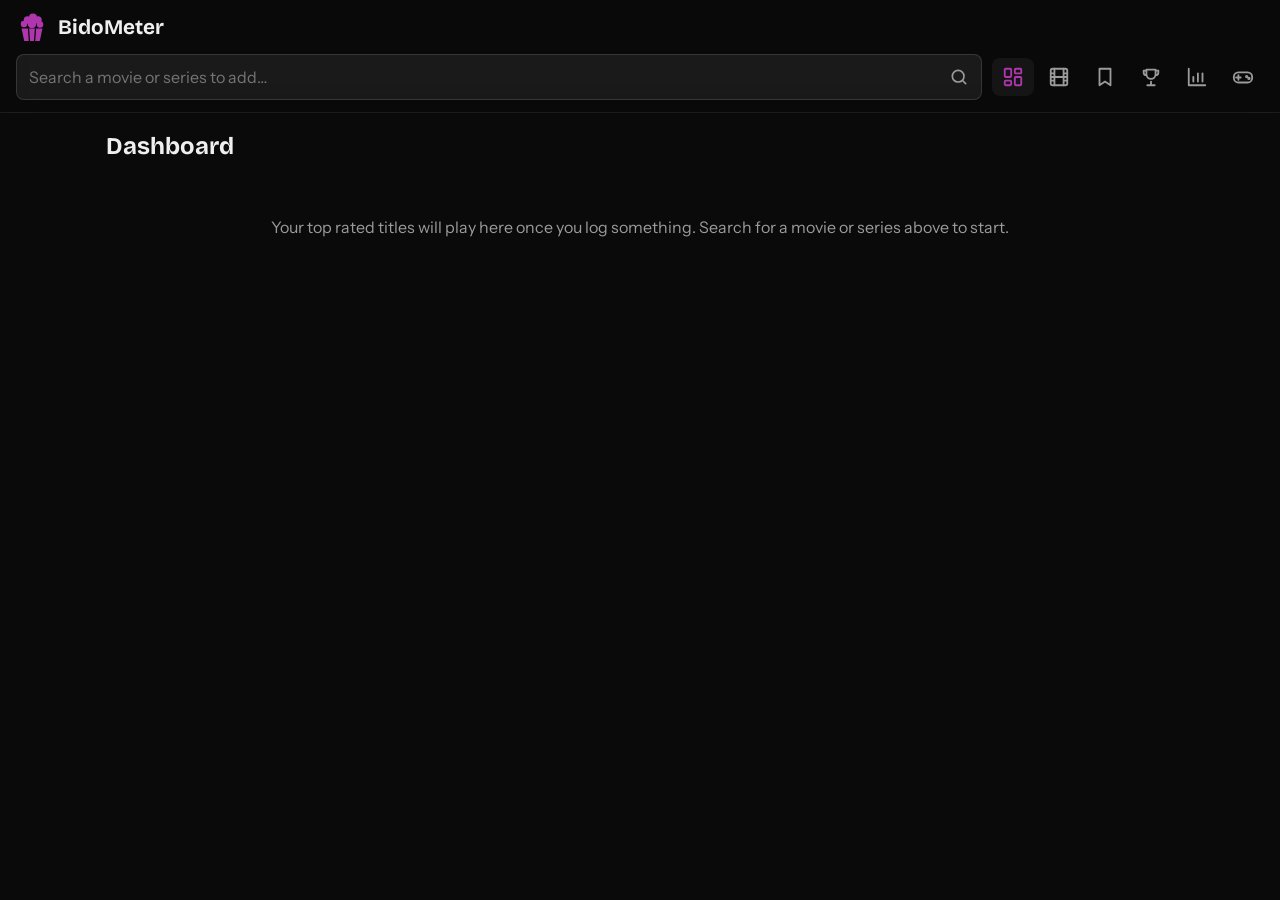
==== index(backup).html @ aefda390 "Add account system" ====
<!DOCTYPE html>
<html lang="en">
<head>
<meta charset="utf-8">
<meta name="viewport" content="width=device-width, initial-scale=1">
<title>BidoMeter</title>
<link rel="icon" href="favicon.svg" type="image/svg+xml">
<link rel="icon" href="icon-192.png" sizes="192x192" type="image/png">
<link rel="apple-touch-icon" href="apple-touch-icon.png">
<link rel="manifest" href="manifest.webmanifest">
<meta name="theme-color" content="#0a0a0a">
<meta name="apple-mobile-web-app-capable" content="yes">
<meta name="mobile-web-app-capable" content="yes">
<meta name="apple-mobile-web-app-title" content="BidoMeter">
<meta name="apple-mobile-web-app-status-bar-style" content="black">
<link href="https://fonts.googleapis.com/css2?family=Bricolage+Grotesque:wght@600;800&family=Instrument+Sans:wght@400;600&display=swap" rel="stylesheet">
<style>
:root{color-scheme:dark;--bg:#0a0a0a;--card:#151515;--line:#2b2b2b;--ink:#efefef;--mute:#9b9b9b;--hot:#b036ad;--glow:rgba(176,54,173,.55);--red:#ff6b81}
*{box-sizing:border-box;margin:0}
body{background:var(--bg);color:var(--ink);font:16px/1.5 'Instrument Sans',system-ui,sans-serif;min-height:100vh}
h1,h2,h3{font-family:'Bricolage Grotesque',system-ui,sans-serif;line-height:1.15}
button,input{font:inherit;color:inherit}
button{cursor:pointer}
:focus-visible{outline:2px solid var(--hot);outline-offset:2px}
header{position:sticky;top:0;z-index:5;background:rgba(10,10,10,.55);-webkit-backdrop-filter:blur(18px) saturate(150%);backdrop-filter:blur(18px) saturate(150%);border-bottom:1px solid rgba(255,255,255,.08);padding:12px 16px;display:flex;flex-wrap:wrap;gap:10px;align-items:center}
header h1{font-size:1.3rem;flex:1 1 100%}
header form{flex:1 1 240px;display:flex;gap:6px}
input{background:var(--card);border:1px solid var(--line);border-radius:8px;padding:10px 12px;width:100%}
.btn{background:var(--hot);color:#fff;border:0;border-radius:8px;padding:10px 16px;font-weight:600}
.btn.ghost{background:none;color:var(--ink);border:1px solid var(--line)}
.btn.danger{background:none;color:var(--red);border:1px solid var(--red)}
nav{display:flex;gap:4px}
nav button{background:none;border:0;padding:8px 12px;border-radius:8px;color:var(--mute);font-weight:600}
nav button.on{background:var(--card);color:var(--hot)}
main{max-width:1100px;margin:0 auto;padding:20px 16px 60px}
.grid{display:grid;grid-template-columns:repeat(auto-fill,minmax(150px,1fr));gap:16px}
.poster{background:var(--card);border:1px solid var(--line);border-radius:10px;overflow:hidden;text-align:left;padding:0;display:block;width:100%}
.poster img,.ph{width:100%;aspect-ratio:2/3;object-fit:cover;display:grid;place-items:center;background:var(--card);color:var(--mute)}
.poster div{padding:8px 10px;font-size:.9rem}
.poster small{color:var(--mute);display:block}
.score{color:var(--hot);font-weight:600}
.empty{color:var(--mute);padding:40px 0;text-align:center}
.msg{background:var(--card);border-left:4px solid var(--hot);padding:12px 14px;border-radius:6px;margin-bottom:16px}
#modal{position:fixed;inset:0;background:rgba(0,0,0,.86);display:none;z-index:10;overflow:auto;padding:16px}
#modal.open{display:block}
.sheet{background:var(--bg);border:1px solid var(--line);border-radius:14px;max-width:820px;margin:0 auto;padding:20px;position:relative}
.x{position:absolute;right:12px;top:12px;background:var(--card);border:0;border-radius:50%;width:36px;height:36px}
.top{display:flex;gap:18px;flex-wrap:wrap}
.top img{width:170px;border-radius:10px;align-self:flex-start}
.top>div{flex:1 1 260px}
.meta{color:var(--mute);margin:6px 0 10px}
.badges{display:flex;gap:8px;flex-wrap:wrap;margin:10px 0}
.badge{background:var(--card);border:1px solid var(--line);border-radius:20px;padding:3px 12px;font-size:.85rem}
.cast{display:flex;gap:12px;overflow-x:auto;padding:8px 0}
.cast button{background:none;border:0;width:84px;flex:none;text-align:center;font-size:.8rem}
.cast img,.cast .ph{width:72px;height:72px;border-radius:50%;margin:0 auto 4px;aspect-ratio:1}
.rate{background:var(--card);border-radius:10px;padding:14px;margin-top:16px}
.row{display:flex;justify-content:space-between;align-items:center;gap:8px;padding:5px 0;flex-wrap:wrap}
.stars button{background:none;border:0;font-size:1.7rem;color:#444;padding:0 2px}
.stars button.f{color:var(--hot)}
.acts{display:flex;gap:8px;margin-top:12px;flex-wrap:wrap}
.lb{list-style:none;padding:0}
.lb li{display:flex;align-items:center;gap:12px;background:var(--card);border:1px solid var(--line);border-radius:10px;padding:8px 12px;margin-bottom:8px;cursor:pointer}
.lb img,.lb .ph{width:48px;height:48px;border-radius:50%;aspect-ratio:1}
.lb b{margin-left:auto;font-family:'Bricolage Grotesque';font-size:1.4rem;color:var(--hot)}
.lb .rk{width:28px;color:var(--mute)}
label{display:block;margin:12px 0 4px;color:var(--mute);font-size:.9rem}
h2{margin:0 0 14px}h3{margin:20px 0 6px}

select{display:block;width:100%;margin-top:4px;background:var(--card);border:1px solid var(--line);border-radius:8px;padding:9px 10px;color:var(--ink);font:inherit}
.filters{display:grid;grid-template-columns:repeat(auto-fit,minmax(130px,1fr));gap:10px;margin-bottom:18px;align-items:end}
.filters label{margin:0;font-size:.8rem}
.filters input{margin-top:4px}
.stats{display:grid;grid-template-columns:repeat(3,1fr);gap:12px;margin:0 0 4px}
.stat{background:var(--card);border:1px solid var(--line);border-radius:10px;padding:12px 14px}
.stat b{display:block;font:800 1.6rem 'Bricolage Grotesque',system-ui,sans-serif;color:var(--hot)}
.stat span{color:var(--mute);font-size:.85rem}
.hero{position:relative;height:380px;border:1px solid var(--line);border-radius:16px;overflow:hidden;background:var(--card)}
.slide{position:absolute;inset:0;display:flex;gap:24px;align-items:flex-end;padding:28px 64px 48px;opacity:0;transition:opacity .7s;pointer-events:none}
.slide.on{opacity:1;pointer-events:auto}
.slide .full{position:absolute;inset:0;width:100%;height:100%;object-fit:cover;object-position:center 20%}
.shade{position:absolute;inset:0;background:linear-gradient(0deg,rgba(10,10,10,.96) 0%,rgba(10,10,10,.6) 45%,rgba(10,10,10,.1) 100%)}
.slide .txt{position:relative;min-width:0}
.slide h2{font-size:2.2rem;margin:4px 0}
.slide .meta{margin:0}
.sr{color:var(--hot);letter-spacing:2px;font-size:1.2rem}
.ov{display:-webkit-box;-webkit-line-clamp:3;-webkit-box-orient:vertical;overflow:hidden;margin:8px 0 4px;max-width:60ch}
.arrow{position:absolute;top:50%;transform:translateY(-50%);z-index:2;width:40px;height:40px;border-radius:50%;border:1px solid var(--line);background:rgba(10,10,10,.6);font-size:1.3rem}
.arrow.l{left:10px}.arrow.r{right:10px}
.dots{position:absolute;bottom:12px;left:0;right:0;display:flex;justify-content:center;gap:8px;z-index:2}
.dots button{width:10px;height:10px;border-radius:50%;border:0;background:#444;padding:0}
.dots button.on{background:var(--hot);width:26px;border-radius:6px}
@media(max-width:640px){.hero{height:440px}.slide{padding:20px 16px 44px}.slide h2{font-size:1.5rem}.arrow{display:none}}
@media(prefers-reduced-motion:reduce){.slide{transition:none}}
.score,.sr,.stars button.f,.stat b,.lb b{text-shadow:0 0 10px var(--glow)}
.dots button.on{box-shadow:0 0 10px var(--glow)}
.hero{box-shadow:0 0 24px rgba(176,54,173,.25)}
.slide .txt{text-shadow:0 1px 8px rgba(0,0,0,.7)}
.cast img,.lb img{object-fit:cover;object-position:center top;flex:none}
.lb .ph{flex:none}
.cast button{display:flex;flex-direction:column;align-items:center;justify-content:flex-start}
.nm{display:-webkit-box;-webkit-line-clamp:2;-webkit-box-orient:vertical;overflow:hidden;line-height:1.25;min-height:2.5em;width:100%}
nav button{padding:8px 10px}
nav button svg{display:block;width:22px;height:22px}
.sr svg{width:1.25rem;height:1.25rem;margin-right:2px;vertical-align:-4px}
header input{background:rgba(255,255,255,.07);border-color:rgba(255,255,255,.12)}
#sf{position:relative}
#sf input{padding-right:46px}
.sbtn{position:absolute;right:4px;top:50%;transform:translateY(-50%);width:38px;height:38px;display:grid;place-items:center;background:none;border:0;border-radius:8px;color:var(--mute)}
.sbtn:hover{color:var(--hot)}
.sbtn svg{width:20px;height:20px}
.ic{display:inline-grid;place-items:center;padding:9px 11px;justify-self:start}
.ic svg{width:20px;height:20px}
.strip{display:flex;gap:10px;overflow-x:auto;padding-bottom:8px;margin-top:30px}
.strip+.top{margin-top:10px}
.strip.wide img{height:170px;aspect-ratio:16/9}
.strip img{flex:none;height:210px;aspect-ratio:2/3;object-fit:cover;border-radius:10px}
.facts{margin:8px 0 10px}
.facts p{display:flex;gap:10px;margin:3px 0}
.facts .k{flex:none;width:84px;color:var(--mute)}
.facts .v{min-width:0}
[hidden]{display:none!important}
.clip{display:-webkit-box;-webkit-line-clamp:4;-webkit-box-orient:vertical;overflow:hidden;white-space:pre-line}
.ov.clip{-webkit-line-clamp:3}
.clip.open{display:block;-webkit-line-clamp:unset;overflow:visible}
.vm{display:block;background:none;border:0;padding:2px 0;margin:0 0 10px;color:var(--hot);font-weight:600}
.slide .txt{max-height:100%;overflow-y:auto}
img.zm{cursor:zoom-in}
.strip.wide{margin-top:16px}
.top h2{padding-right:44px}
#lb{position:fixed;inset:0;z-index:30;background:rgba(0,0,0,.95);display:flex;align-items:center;justify-content:center;cursor:zoom-out}
#lb img{max-width:100vw;max-height:100vh;object-fit:contain}
.lbx,.lbp{position:absolute;width:44px;height:44px;border-radius:50%;border:0;background:rgba(255,255,255,.12);color:#fff;font-size:1.4rem}
.lbx{top:14px;right:14px}
.lbp{top:50%;transform:translateY(-50%)}
.lbp.l{left:12px}.lbp.r{right:12px}
.aw .awn{margin:0 0 6px}
.aw .vm{margin:6px 0 0}
header h1{display:flex;align-items:center;gap:10px}
.logo{width:32px;height:32px;flex:none;color:var(--hot)}
.chips{display:flex;gap:8px;flex-wrap:wrap;margin:0 0 10px}
.chip{border:1px solid var(--line);background:var(--card);border-radius:20px;padding:6px 16px}
.chip.on{background:var(--hot);border-color:var(--hot);color:#fff}
.pg{display:flex;flex-wrap:wrap;justify-content:center;gap:6px;margin:24px 0 4px}
.pgb{min-width:38px;height:38px;padding:0 10px;border-radius:8px;border:1px solid var(--line);background:var(--card)}
.pgb.on{background:var(--hot);border-color:var(--hot);color:#fff}
.pgb:disabled{opacity:.35;cursor:default}
.gap{align-self:center;color:var(--mute)}
.bar{margin:-6px 0 8px}
.bk{background:none;border:0;color:var(--hot);font-weight:600;padding:6px 8px 6px 0}
.bar+.strip{margin-top:4px}
.hh{margin:28px 0 12px}
.hh:first-child{margin-top:0}
.atop{display:flex;align-items:flex-start;gap:14px;overflow-x:auto;padding-bottom:8px}
.at{flex:none;width:140px;background:none;border:0;padding:0;text-align:left;display:flex;flex-direction:column;align-items:flex-start;justify-content:flex-start}
.at img,.at .ph{display:block;width:140px;aspect-ratio:2/3;object-fit:cover;object-position:center top;border-radius:10px;background:var(--card)}
.at b{display:block;margin-top:6px;font-weight:600;line-height:1.25;overflow-wrap:anywhere}
.at small{color:var(--mute)}
@media(max-width:480px){.stat{padding:10px}.stat b{font-size:1.3rem}}
.lbar{display:flex;align-items:center;justify-content:space-between;gap:10px;margin:0 0 12px}
.ftb{display:inline-flex;align-items:center;gap:8px}
.ftb svg,.vt svg{width:18px;height:18px}
.fb{background:var(--hot);color:#fff;border-radius:10px;min-width:20px;padding:0 6px;font-size:.75rem;text-align:center}
.vt{display:flex;border:1px solid var(--line);border-radius:8px;overflow:hidden}
.vt button{background:var(--card);border:0;padding:8px 12px;color:var(--mute);display:grid;place-items:center}
.vt button.on{background:var(--hot);color:#fff}
.filters{padding:14px;border:1px solid var(--line);border-radius:12px;background:rgba(255,255,255,.03)}
.lst{border:1px solid var(--line);border-radius:10px;overflow:hidden}
.lrow{display:grid;grid-template-columns:1fr 52px 62px 86px;gap:10px;align-items:center;width:100%;padding:9px 12px;border:0;border-bottom:1px solid var(--line);background:none;text-align:left;color:var(--ink)}
button.lrow:hover{background:var(--card)}
.lrow:last-child{border-bottom:0}
.lh{color:var(--mute);font-size:.8rem;background:var(--card)}
.lt{overflow:hidden;text-overflow:ellipsis;white-space:nowrap}
.ly,.lk{color:var(--mute);font-size:.9rem}
.lr{text-align:right}
@media(max-width:480px){.lrow{grid-template-columns:1fr 40px 54px 76px;gap:6px;padding:9px 8px;font-size:.92rem}}
.stat em{display:block;font-style:normal;color:var(--mute);font-size:.8rem;margin-top:2px}
.br{display:grid;grid-template-columns:minmax(70px,150px) 1fr 34px;gap:10px;align-items:center;margin:6px 0}
.br .bl{overflow:hidden;text-overflow:ellipsis;white-space:nowrap}
.bt{display:block;background:var(--card);border-radius:6px;height:18px;overflow:hidden}
.bt i{display:block;height:100%;background:var(--hot);border-radius:6px}
.bn{text-align:right;color:var(--mute);font-size:.9rem}
@media(max-width:480px){.br{grid-template-columns:90px 1fr 28px;gap:8px}}
.stat .tl{display:block;margin-top:8px}
.kws{margin:0 0 10px}
.kws>.meta{display:block;margin:2px 0 6px}
.chip{font:inherit;color:var(--ink)}
.chips.tabs .chip{display:grid;place-items:center;padding:8px 16px}
.chips.tabs .chip svg{width:20px;height:20px}
.kwd{margin:0 0 10px;border:1px solid var(--line);border-radius:10px;background:var(--card)}
.kwd>summary{display:flex;justify-content:space-between;align-items:center;cursor:pointer;padding:9px 12px;font-weight:600;list-style:none}
.kwd>summary::-webkit-details-marker{display:none}
.kwd>summary::after{content:'+';color:var(--hot);font-size:1.2rem;line-height:1}
.kwd[open]>summary::after{content:'–'}
.kwd .chips{padding:0 12px 12px;margin:0}
.mkw{margin-top:10px}
.kwd>.v{padding:0 12px 12px}
.lb .rk{flex:none;width:28px}
.lb li>div{flex:1;min-width:0}
.lb b{flex:none}
#modal{overscroll-behavior:contain}
.qmodes{display:grid;grid-template-columns:repeat(auto-fit,minmax(230px,1fr));gap:12px;margin:14px 0 22px}
.qm{display:flex;flex-direction:column;gap:6px;text-align:left;background:var(--card);border:1px solid var(--line);border-radius:12px;padding:14px;color:var(--ink)}
.qm:not(:disabled):hover{border-color:var(--hot)}
.qm:disabled{opacity:.55;cursor:default}
.qm b{font:700 1.1rem 'Bricolage Grotesque',system-ui,sans-serif}
.qm span{color:var(--mute);font-size:.9rem}
.qm em{font-style:normal;color:var(--hot);font-size:.85rem;margin-top:auto;padding-top:6px}
.qbar{display:flex;align-items:center;justify-content:space-between;gap:10px;flex-wrap:wrap;margin-bottom:14px}
.qbar span{color:var(--mute)}
.qstage{display:flex;flex-direction:column;align-items:center;gap:10px;margin:6px 0 16px;text-align:center}
.qstage h3{margin:0}
.qposter{width:min(240px,64vw);aspect-ratio:2/3;object-fit:cover;border-radius:12px;background:var(--card)}
.qopts,.qhl{display:grid;grid-template-columns:1fr 1fr;gap:10px}
@media(max-width:520px){.qopts{grid-template-columns:1fr}}
.qo{display:flex;align-items:center;gap:10px;text-align:left;padding:12px 14px;border:1px solid var(--line);background:var(--card);border-radius:10px;color:var(--ink)}
.qhl .qo{justify-content:center;font-weight:600}
.qo:not(:disabled):hover{border-color:var(--hot)}
.qo:disabled{cursor:default}
.qo.ok{border-color:#3ecf8e;background:rgba(62,207,142,.14)}
.qo.bad{border-color:var(--red);background:rgba(255,107,129,.14)}
.qo small{color:var(--mute)}
.qav{flex:none}
.qav img,.qav i{display:block;width:40px;height:40px;border-radius:50%;object-fit:cover;object-position:center top;background:var(--line)}
.qfb{margin:14px 0 10px;padding:10px 14px;border-radius:10px}
.qfb.ok{background:rgba(62,207,142,.14)}
.qfb.bad{background:rgba(255,107,129,.14)}
.qclues{display:flex;flex-wrap:wrap;gap:8px;justify-content:center}
.qpair{display:grid;grid-template-columns:1fr 1fr;gap:12px;margin:10px 0 14px}
.qc{background:var(--card);border:1px solid var(--line);border-radius:12px;padding:10px;text-align:center}
.qc img,.qc .ph{display:block;width:100%;max-width:150px;aspect-ratio:2/3;object-fit:cover;border-radius:8px;margin:0 auto 8px}
.qval{font:800 1.4rem 'Bricolage Grotesque',system-ui,sans-serif;color:var(--hot)}
.qhr{display:flex;justify-content:space-between;gap:10px;padding:9px 12px;border-bottom:1px solid var(--line)}
.qhr:last-child{border-bottom:0}
.qend{text-align:center;padding:20px 0}
.qend .big{font:800 3.2rem 'Bricolage Grotesque',system-ui,sans-serif;color:var(--hot)}
.qwrap{overflow:hidden;border-radius:12px;line-height:0}
.qi{display:grid;place-items:center;width:56px;height:56px;border-radius:14px;font-style:normal;color:var(--hot);background:linear-gradient(135deg,rgba(176,54,173,.42),rgba(176,54,173,.08));border:1px solid rgba(176,54,173,.5);margin-bottom:4px}
.qi svg{width:30px;height:30px}
.qm:disabled .qi{filter:grayscale(1)}
.qt{display:inline-flex;align-items:center;gap:10px}
.qi.sm{width:32px;height:32px;border-radius:9px;margin:0}
.qi.sm svg{width:18px;height:18px}
.qi.lg{width:76px;height:76px;border-radius:20px;margin:0 auto 10px}
.qi.lg svg{width:40px;height:40px}
.wnow{margin:12px 0}
.wnow>summary{list-style:none;cursor:pointer;display:inline-flex;align-items:center;gap:8px;background:var(--hot);color:#fff;font-weight:600;padding:10px 20px;border-radius:10px}
.wnow>summary::-webkit-details-marker{display:none}
.wbody{margin-top:10px;border:1px solid var(--line);border-radius:10px;background:var(--card);padding:10px}
.wrow{display:flex;align-items:center;gap:4px;border-bottom:1px solid var(--line)}
.wl{flex:1;min-width:0;display:block;padding:9px 8px;color:var(--ink);text-decoration:none;border-radius:8px}
.wl:hover{background:rgba(255,255,255,.05)}
.wl b{display:block;overflow:hidden;text-overflow:ellipsis;white-space:nowrap}
.wl small{color:var(--mute)}
.wi{flex:none;background:none;border:0;color:var(--mute);width:38px;height:38px;border-radius:8px;display:grid;place-items:center}
.wi:hover{color:var(--hot)}
.wi svg{width:18px;height:18px}
.wbody>.btn{margin-top:10px}
.wform label{display:block;margin:10px 0 4px}
.wform code{color:var(--hot)}
.wform .acts{margin-top:10px}
.wi.wstar.on{color:var(--hot)}
.hsec{margin-top:26px}
@media(min-width:900px){
  .duo{display:grid;grid-template-columns:1fr 1fr;gap:20px;align-items:start}
  .duo .hero{height:520px}
}
</style>
</head>
<body>
<header>
  <h1><svg class="logo" viewBox="0 0 64 64" aria-hidden="true"><mask id="pm"><rect width="64" height="64" fill="#fff"/><path d="M25 33L26.8 58M39 33L37.2 58" stroke="#000" stroke-width="2.6"/></mask>
<g fill="currentColor"><circle cx="16" cy="24" r="6.5"/><circle cx="23" cy="16" r="7.5"/><circle cx="34" cy="11" r="8"/><circle cx="44" cy="16" r="7.5"/><circle cx="48" cy="25" r="6.5"/><circle cx="32" cy="24" r="8.5"/><path mask="url(#pm)" d="M11 33h42l-5.5 25h-31z"/></g></svg>BidoMeter</h1>
  <form id="sf"><input id="q" placeholder="Search a movie or series to add…" aria-label="Search movies and series"><button class="sbtn" aria-label="Search" title="Search"><svg viewBox="0 0 24 24" fill="none" stroke="currentColor" stroke-width="2" stroke-linecap="round" stroke-linejoin="round"><circle cx="11" cy="11" r="7"/><path d="M20 20l-3.5-3.5"/></svg></button></form>
  <nav id="nav"></nav>
</header>
<main id="main"></main>
<div id="modal"><div class="sheet" id="sheet"></div></div>

<script>
/* ---------- config & storage ---------- */
const $=s=>document.querySelector(s);
const esc=s=>String(s??'').replace(/[&<>"]/g,c=>({'&':'&amp;','<':'&lt;','>':'&gt;','"':'&quot;'}[c]));
const load=k=>{try{return JSON.parse(localStorage.getItem(k))}catch{return null}};
const save=(k,v)=>{try{localStorage.setItem(k,JSON.stringify(v))}catch{}};
const DEF={tmdb:'839adee8e20e6a241d50bf54b4e86116',omdb:'f994cdc4',sbUrl:'https://cnktxqtdrtztkcveuimj.supabase.co',sbKey:'sb_publishable_Z4hYMpx8Ehk87fAjAi5Gnw_L9VcmYB_'};
let cfg={...DEF,...(load('cfg')||{})};
if(!cfg.sbUrl)cfg.sbUrl=DEF.sbUrl;
if(!cfg.sbKey)cfg.sbKey=DEF.sbKey;
cfg.sbUrl=cfg.sbUrl.replace(/\/rest\/v1\/?$/,'').replace(/\/$/,'');
if(!cfg.tmdb)cfg.tmdb=DEF.tmdb;
if(!cfg.omdb)cfg.omdb=DEF.omdb;
let lib=[],view='library',results=[];
let all=[],wl=[];
const isW=m=>CATS.every(([k])=>m.ratings&&m.ratings[k]);
function split(){lib=all.filter(isW);wl=all.filter(m=>!isW(m))}
const IMG='https://image.tmdb.org/t/p/';
/* Series are stored with a negative id (-tmdbId) so they never clash with movie ids; no table change needed */
const norm=r=>({id:r.media_type==='tv'?-r.id:r.id,title:r.title||r.name,release_date:r.release_date||r.first_air_date,poster_path:r.poster_path});
const CATS=[['story','Story'],['prod','Quality'],['perf','Performance'],['like','BidoMeter']];

const sbOn=()=>cfg.sbUrl&&cfg.sbKey;
const sbH=()=>({apikey:cfg.sbKey,...(cfg.sbKey.startsWith('eyJ')?{Authorization:'Bearer '+cfg.sbKey}:{}),'Content-Type':'application/json'});
async function dbAll(){
  if(!sbOn())return load('lib')||[];
  const r=await fetch(cfg.sbUrl+'/rest/v1/movies?select=*&order=created_at.desc',{headers:sbH()});
  if(!r.ok)throw new Error('Supabase: '+r.status);
  return r.json();
}
async function dbSave(m){
  if(!sbOn()){all=all.filter(x=>x.id!==m.id);all.unshift(m);save('lib',all);split();return}
  const r=await fetch(cfg.sbUrl+'/rest/v1/movies',{method:'POST',headers:{...sbH(),Prefer:'resolution=merge-duplicates'},body:JSON.stringify(m)});
  if(!r.ok)throw new Error('Supabase: '+r.status);
  all=await dbAll();split();
}
async function dbDel(id){
  if(!sbOn()){all=all.filter(x=>x.id!==id);save('lib',all);split();return}
  await fetch(cfg.sbUrl+'/rest/v1/movies?id=eq.'+id,{method:'DELETE',headers:sbH()});
  all=await dbAll();split();
}

/* ---------- APIs ---------- */
async function tmdb(path){
  if(!cfg.tmdb)throw new Error('TMDB API key is missing.');
  const r=await fetch('https://api.themoviedb.org/3'+path+(path.includes('?')?'&':'?')+'api_key='+cfg.tmdb);
  if(!r.ok)throw new Error('TMDB error '+r.status+'. Check your API key.');
  return r.json();
}
async function omdbData(id){
  if(!cfg.omdb||!id)return null;
  try{return await(await fetch(`https://www.omdbapi.com/?i=${id}&apikey=${cfg.omdb}`)).json()}catch{return null}
}
async function imdbRating(id){
  if(!cfg.omdb||!id)return null;
  try{const d=await(await fetch(`https://www.omdbapi.com/?i=${id}&apikey=${cfg.omdb}`)).json();return d.imdbRating&&d.imdbRating!=='N/A'?d.imdbRating:null}catch{return null}
}

/* ---------- views ---------- */
const IC={
 dashboard:'<rect x="3" y="3" width="7" height="9" rx="1"/><rect x="14" y="3" width="7" height="5" rx="1"/><rect x="14" y="12" width="7" height="9" rx="1"/><rect x="3" y="16" width="7" height="5" rx="1"/>',
 library:'<rect x="3" y="3" width="18" height="18" rx="2"/><path d="M7 3v18M17 3v18M3 8h4M3 12h18M3 16h4M17 8h4M17 16h4"/>',
 watch:'<path d="M6 3h12v18l-6-4-6 4z"/>',
 quiz:'<rect x="2" y="7" width="20" height="11" rx="5"/><path d="M7 10v5M4.5 12.5h5"/><circle cx="16" cy="11.5" r=".8"/><circle cx="18.5" cy="13.5" r=".8"/>',
 stats:'<path d="M3 3v18h18"/><path d="M8 17v-5M13 17V8M18 17v-9"/>',
 board:'<path d="M8 21h8M12 17v4M7 4h10v5a5 5 0 0 1-10 0zM17 5h3v2a3 3 0 0 1-3 3M7 5H4v2a3 3 0 0 0 3 3"/>'};
function nav(){
  $('#nav').innerHTML=[['dashboard','Dashboard'],['library','Library'],['watch','To Watch'],['board','Leaderboard'],['stats','Statistics'],['quiz','Quiz']]
   .map(([k,l])=>`<button class="${view===k?'on':''}" data-v="${k}" aria-label="${l}" title="${l}"><svg viewBox="0 0 24 24" fill="none" stroke="currentColor" stroke-width="2" stroke-linecap="round" stroke-linejoin="round">${IC[k]}</svg></button>`).join('');
}
$('#nav').onclick=e=>{const b=e.target.closest('[data-v]');if(b){view=b.dataset.v;render();window.scrollTo(0,0)}};
$('#sf').onsubmit=e=>{e.preventDefault();const q=$('#q').value.trim();if(!q)return;SQ={q,type:'multi',page:1,data:null};window.scrollTo(0,0);runSearch()};
function card(m){
  if(m.person)return `<button class="poster" data-a="${m.id}">${m.photo?`<img loading="lazy" src="${m.photo}" alt="">`:'<div class="ph">No photo</div>'}<div>${esc(m.title)}<small>${m.dept==='Acting'?'Actor':esc(m.dept)}</small></div></button>`;
  const w=all.find(x=>x.id===m.id);
  const yr=(m.year||(m.release_date||'').slice(0,4)||'');
  const poster=m.poster||(m.poster_path?IMG+'w342'+m.poster_path:'');
  const avg=w?(CRS==='imdb'?(w.imdb_rating?'IMDb '+w.imdb_rating:null):CRS==='tmdb'?(w.tmdb_rating?'TMDB '+w.tmdb_rating:null):(avgOf(w)?'★ '+avgOf(w):null)):null;
  return `<button class="poster" data-m="${m.id}">${poster?`<img loading="lazy" src="${poster}" alt="">`:`<div class="ph">No poster</div>`}
  <div>${esc(m.title)}<small>${m.st?(m.id<0?'Series':'Movie')+' · ':''}${yr}${!m.st&&m.id<0?' · Series':''}${w&&!isW(w)?' · To Watch':''}${avg?` · <span class="score">${avg}</span>`:''}</small></div></button>`;
}
const avgOf=m=>{const v=Object.values(m.ratings||{}).filter(Boolean);return v.length?(v.reduce((a,b)=>a+b,0)/v.length).toFixed(1):null};

function wireClips(root){
  root.querySelectorAll('.clip').forEach(el=>{
    const b=el.nextElementSibling;if(!b||!b.classList.contains('vm'))return;
    if(el.scrollHeight<=el.clientHeight+1){b.hidden=true;return}
    b.onclick=()=>{const o=el.classList.toggle('open');b.textContent=o?'View less':'View more'};
  });
}
const H={};
const F0={type:'all',genre:'all',year:'all',rating:'mine',sort:'az'},F={...F0};
const num=x=>+x||0;
function heroGo(key,n){
  const box=$('#h_'+key);if(!box)return;
  const sl=box.querySelectorAll('.slide'),ds=box.querySelectorAll('.dots button'),h=H[key];
  h.i=(n+sl.length)%sl.length;
  sl.forEach((e,i)=>e.classList.toggle('on',i===h.i));ds.forEach((e,i)=>e.classList.toggle('on',i===h.i));
}
function heroBox(key,title,n,fn){
  const h=H[key]=H[key]||{i:0,t:0};h.i%=n;
  const range=Array.from({length:n},(_,i)=>i);
  return`<section class="hsec"><h2 class="hh">${title}</h2><div class="hero" id="h_${key}">${range.map(i=>fn(i,i===h.i?' on':'')).join('')}<button class="arrow l" aria-label="Previous">‹</button><button class="arrow r" aria-label="Next">›</button><div class="dots">${range.map(i=>`<button aria-label="Show slide ${i+1}" class="${i===h.i?'on':''}"></button>`).join('')}</div></div></section>`;
}
function heroWire(key,n,ms){
  const box=$('#h_'+key),h=H[key];
  const start=()=>{clearInterval(h.t);if(n>1)h.t=setInterval(()=>heroGo(key,h.i+1),ms)};
  box.querySelectorAll('.dots button').forEach((b,i)=>b.onclick=()=>{heroGo(key,i);start()});
  box.querySelector('.arrow.l').onclick=()=>{heroGo(key,h.i-1);start()};
  box.querySelector('.arrow.r').onclick=()=>{heroGo(key,h.i+1);start()};
  box.onmouseenter=()=>clearInterval(h.t);box.onmouseleave=start;start();
}
function dash(){
  const el=$('#main');
  if(!lib.length){el.innerHTML='<h2>Dashboard</h2><p class="empty">Your top rated titles will play here once you log something. Search for a movie or series above to start.</p>';return}
  const top=a=>a.filter(m=>num(avgOf(m))).sort((x,y)=>num(avgOf(y))-num(avgOf(x))||num(y.imdb_rating)-num(x.imdb_rating)).slice(0,6);
  const tm=top(lib.filter(m=>m.id>0)),ts=top(lib.filter(m=>m.id<0));
  const ac={};lib.forEach(m=>(m.cast||[]).forEach(a=>{const o=ac[a.id]??={id:a.id,name:a.name,photo:a.photo,n:0,films:[]};o.n++;o.films.push(m.title)}));
  const acts=Object.values(ac).filter(a=>a.photo).sort((x,y)=>y.n-x.n||x.name.localeCompare(y.name)).slice(0,10);
  const stat=(v,l)=>`<div class="stat"><b>${v}</b><span>${l}</span></div>`;
  const SP='M12 1.7l3.1 6.6 7.2.9-5.3 5 1.4 7.2L12 17.8l-6.4 3.6L7 14.2 1.7 9.2l7.2-.9z';
  const star=(n,u)=>[0,1,2,3,4].map(i=>{const f=Math.round(Math.max(0,Math.min(1,n-i))*100);return `<svg viewBox="0 0 24 24" aria-hidden="true"><defs><linearGradient id="g${u}_${i}"><stop offset="${f}%" style="stop-color:var(--hot)"/><stop offset="${f}%" style="stop-color:#4a4a4a"/></linearGradient></defs><path d="${SP}" fill="url(#g${u}_${i})"/></svg>`}).join('');
  const titleSlide=(key,items)=>(i,on)=>{const m=items[i],a=avgOf(m);return`<div class="slide${on}">${m.poster?`<img class="full" src="${m.poster.replace('/w342/','/w780/')}" alt="">`:''}<div class="shade"></div>
    <div class="txt"><p class="meta">#${i+1} · ${m.id<0?'Series':'Movie'} · ${m.year}</p><h2>${esc(m.title)}</h2>
    <p><span class="sr">${star(a,key+i)}</span> <span class="score">${a}</span> <span class="meta">your rating</span></p>
    <div class="badges">${m.imdb_rating?`<span class="badge">IMDb <span class="score">${m.imdb_rating}</span></span>`:''}${m.tmdb_rating?`<span class="badge">TMDB <span class="score">${m.tmdb_rating}</span></span>`:''}${m.genres?`<span class="badge">${esc(m.genres)}</span>`:''}</div>
    <button class="btn" data-m="${m.id}">View details</button></div></div>`};
  const atop=acts.length?`<h2 class="hh">Top Watched Actors</h2><div class="atop">${acts.map(a=>`<button class="at" data-a="${a.id}">${a.photo?`<img loading="lazy" src="${a.photo.replace('/w185/','/h632/')}" alt="">`:'<div class="ph"></div>'}<b>${esc(a.name)}</b><small>${a.n} title${a.n===1?'':'s'}</small></button>`).join('')}</div>`:'';
  el.innerHTML=`<div class="stats">${stat(lib.length,'Titles watched')}${stat(lib.filter(m=>m.id>0).length,'Movies')}${stat(lib.filter(m=>m.id<0).length,'Series')}</div>`
    +((tm.length||ts.length)?`<div class="duo">${tm.length?heroBox('m','Top Rated Movies',tm.length,titleSlide('m',tm)):''}${ts.length?heroBox('s','Top Rated Series',ts.length,titleSlide('s',ts)):''}</div>`:'')
    +atop
    +`<h3>Recently Added</h3><div class="grid">${lib.slice(0,6).map(card).join('')}</div>`;
  [['m',tm],['s',ts]].forEach(([k,l],j)=>{if(l.length)heroWire(k,l.length,5000+j*700)});
}
const rtxt=w=>CRS==='imdb'?(w.imdb_rating?'IMDb '+w.imdb_rating:null):CRS==='tmdb'?(w.tmdb_rating?'TMDB '+w.tmdb_rating:null):(avgOf(w)?'★ '+avgOf(w):null);
function listHTML(items){
  return`<div class="lst"><div class="lrow lh"><span>Title</span><span>Year</span><span>Type</span><span style="text-align:right">Rating</span></div>${items.map(m=>`<button class="lrow" data-m="${m.id}"><span class="lt">${esc(m.title)}</span><span class="ly">${esc(m.year||'')}</span><span class="lk">${m.id<0?'Series':'Movie'}</span><span class="lr score">${rtxt(m)||'–'}</span></button>`).join('')}</div>`;
}
function library(){
  const el=$('#main');
  const gs=[...new Set(lib.flatMap(m=>(m.genres||'').split(', ').filter(Boolean)))].sort();
  const sel=(k,opts)=>`<select data-f="${k}">${opts.map(([v,l])=>`<option value="${esc(v)}"${String(F[k])===String(v)?' selected':''}>${esc(l)}</option>`).join('')}</select>`;
  const yrs=[...new Set(lib.map(m=>m.year).filter(Boolean))].sort().reverse();
  el.innerHTML=`<h2>Watched <span id="cnt"></span></h2><div class="lbar"><button class="btn ghost ftb" id="ft" aria-expanded="${fOpen}" aria-controls="fp"><svg viewBox="0 0 24 24" fill="none" stroke="currentColor" stroke-width="2" stroke-linecap="round" stroke-linejoin="round"><path d="M3 5h18l-7 8v6l-4 2v-8z"/></svg>Filters <span class="fb" id="fb" hidden>0</span></button><div class="vt"><button data-vw="grid" class="${LV==='grid'?'on':''}" aria-label="Picture view" title="Picture view"><svg viewBox="0 0 24 24" fill="none" stroke="currentColor" stroke-width="2" stroke-linecap="round" stroke-linejoin="round"><rect x="3" y="3" width="7" height="7" rx="1"/><rect x="14" y="3" width="7" height="7" rx="1"/><rect x="3" y="14" width="7" height="7" rx="1"/><rect x="14" y="14" width="7" height="7" rx="1"/></svg></button><button data-vw="list" class="${LV==='list'?'on':''}" aria-label="List view" title="List view"><svg viewBox="0 0 24 24" fill="none" stroke="currentColor" stroke-width="2" stroke-linecap="round" stroke-linejoin="round"><path d="M8 6h13M8 12h13M8 18h13M3 6h.01M3 12h.01M3 18h.01"/></svg></button></div></div><div class="filters" id="fp"${fOpen?'':' hidden'}>
   <label>Type${sel('type',[['all','All'],['movie','Movies'],['tv','Series']])}</label>
   <label>Genre${sel('genre',[['all','All genres'],...gs.map(g=>[g,g])])}</label>
   <label>Release year${sel('year',[['all','All years'],...yrs.map(y=>[y,y])])}</label>



   <label>Ratings${sel('rating',[['mine','My Ratings'],['imdb','IMDb'],['tmdb','TMDB'],['none','No ranking']])}</label>
   <label>Sort by${sel('sort',[['az','Title A–Z'],['za','Title Z–A'],['new','Release: newest'],['old','Release: oldest'],['recent','Recently added']])}</label>
   <button class="btn ghost ic" id="rs" aria-label="Reset filters" title="Reset filters"><svg viewBox="0 0 24 24" fill="none" stroke="currentColor" stroke-width="2" stroke-linecap="round" stroke-linejoin="round"><path d="M3 12a9 9 0 1 0 3-6.7L3 8"/><path d="M3 3v5h5"/></svg></button></div><div id="res"></div>`;
  const rv=m=>F.rating==='imdb'?num(m.imdb_rating):F.rating==='tmdb'?num(m.tmdb_rating):num(avgOf(m));
  const by={recent:()=>0,az:(a,b)=>a.title.localeCompare(b.title),za:(a,b)=>b.title.localeCompare(a.title),
    new:(a,b)=>num(b.year)-num(a.year),old:(a,b)=>num(a.year)-num(b.year),};
  const paint=()=>{
    const l=lib.filter(m=>(F.type==='all'||(F.type==='tv')===(m.id<0))&&(F.genre==='all'||(m.genres||'').split(', ').includes(F.genre))
      &&(F.year==='all'||m.year===F.year)).sort((a,b)=>(F.rating==='none'?0:rv(b)-rv(a))||by[F.sort](a,b));
    $('#cnt').textContent=`(${l.length}${l.length!==lib.length?' of '+lib.length:''})`;
    const per=LV==='list'?50:24,pages=Math.max(1,Math.ceil(l.length/per));libPage=Math.min(libPage,pages);PG=n=>{libPage=n;paint()};
    const nf=Object.keys(F0).filter(k=>F[k]!==F0[k]).length;$('#fb').textContent=nf;$('#fb').hidden=!nf;
    CRS=F.rating==='none'?'mine':F.rating;
    $('#res').innerHTML=l.length?`${LV==='list'?listHTML(l.slice((libPage-1)*per,libPage*per)):`<div class="grid">${l.slice((libPage-1)*per,libPage*per).map(card).join('')}</div>`}${pager(libPage,pages)}`:`<p class="empty">${lib.length?'No titles match these filters.':'Nothing here yet. Search for a movie or series above to log your first one.'}</p>`;
    CRS='mine';
  };
  $('.filters').oninput=e=>{const k=e.target.dataset.f;if(!k)return;F[k]=e.target.value;libPage=1;paint()};
  $('#rs').onclick=()=>{Object.assign(F,F0);libPage=1;library()};
  $('#ft').onclick=()=>{fOpen=!fOpen;$('#fp').hidden=!fOpen;$('#ft').setAttribute('aria-expanded',fOpen)};
  el.querySelectorAll('[data-vw]').forEach(b=>b.onclick=()=>{LV=b.dataset.vw;save('lview',LV);libPage=1;library()});
  paint();
}
let CRS='mine',LV=load('lview')==='list'?'list':'grid',fOpen=false,pgBoard=1,libPage=1,wlPage=1,PG=null,SQ={q:'',type:'multi',page:1,data:null};
function pager(cur,total,k='pg'){
  if(total<2)return'';
  const nums=[...new Set([1,total,cur-1,cur,cur+1])].filter(n=>n>=1&&n<=total).sort((x,y)=>x-y);
  let h='',prev=0;
  nums.forEach(n=>{if(n-prev>1)h+='<span class="gap">…</span>';h+=`<button class="pgb${n===cur?' on':''}" data-${k}="${n}"${n===cur?' aria-current="page"':''}>${n}</button>`;prev=n});
  return`<div class="pg"><button class="pgb" data-${k}="${cur-1}" aria-label="Previous page"${cur<2?' disabled':''}>‹</button>${h}<button class="pgb" data-${k}="${cur+1}" aria-label="Next page"${cur>=total?' disabled':''}>›</button></div>`;
}
document.addEventListener('click',e=>{const b=e.target.closest('[data-pg]');if(b&&PG){PG(+b.dataset.pg);window.scrollTo({top:0})}});
function normS(r,t){
  const mt=r.media_type||t;
  if(mt==='person')return{id:r.id,title:r.name,person:1,photo:r.profile_path?IMG+'w185'+r.profile_path:'',dept:r.known_for_department||'Acting'};
  if(mt==='movie'||mt==='tv')return{...norm({...r,media_type:mt}),st:1};
  return null;
}
const fold=s=>String(s||'').toLowerCase().normalize('NFD').replace(/[\u0300-\u036f]/g,'');
const inLib=id=>lib.some(x=>x.id===id);
/* titles from your library whose name contains the search text (shown first on page 1) */
function pinned(q,type){
  const f=fold(q).trim();if(!f||type==='person')return[];
  const rank=t=>{t=fold(t);return t===f?0:t.startsWith(f)?1:2};
  return lib.filter(m=>fold(m.title).includes(f)&&(type==='multi'||(type==='movie')===(m.id>0)))
    .sort((a,b)=>rank(a.title)-rank(b.title)||a.title.localeCompare(b.title)).map(m=>({...m,st:1}));
}
function prioritize(items,pin){
  const ids=new Set(pin.map(m=>m.id)),rest=items.filter(m=>!ids.has(m.id)),w=m=>!m.person&&inLib(m.id);
  return[...pin,...rest.filter(w),...rest.filter(m=>!w(m))];
}
async function runSearch(){
  const tok=SQ.tok=(SQ.tok||0)+1;
  view='search';nav();$('#main').innerHTML='<p class="empty">Searching…</p>';
  try{
    if(SQ.type==='keyword')await runKeyword();
    else{
      const d=await tmdb(`/search/${SQ.type}?query=${encodeURIComponent(SQ.q)}&page=${SQ.page}`);
      const pin=pinned(SQ.q,SQ.type),pids=new Set(pin.map(m=>m.id)),raw=d.results.map(r=>normS(r,SQ.type)).filter(Boolean);
      const items=SQ.page===1?prioritize(raw,pin):prioritize(raw.filter(m=>!pids.has(m.id)),[]);   // pinned titles are shown on page 1 only
      SQ.data={items,pages:Math.min(d.total_pages||1,500),total:d.total_results||0};
    }
  }catch(err){$('#main').innerHTML=`<div class="msg">${esc(err.message)}</div>`;return}
  render();
  if(SQ.type==='keyword'&&SQ.data&&!SQ.data.rel)loadRelated(tok);
}
const kwChips=(list,active)=>list.map(x=>`<button class="chip${active&&active.includes(x.id)?' on':''}" data-kw="${x.id}" data-kn="${esc(x.name)}">${esc(x.name)}</button>`).join('');
async function runKeyword(){
  let ids,label;
  if(SQ.kw){ids=SQ.kw.ids;label=SQ.kw.label}
  else{
    const k=await tmdb(`/search/keyword?query=${encodeURIComponent(SQ.q)}`);
    SQ.matches=(k.results||[]).slice(0,12);
    if(!SQ.matches.length){SQ.data={items:[],pages:1,total:0,rel:[],kw:{label:SQ.q,ids:[],matches:[]}};return}
    const exact=SQ.matches.find(m=>m.name.toLowerCase()===SQ.q.toLowerCase());
    const pick=exact?[exact]:SQ.matches.slice(0,3);
    ids=pick.map(m=>m.id);label=pick.map(m=>m.name).join(', ');
  }
  const q=`with_keywords=${ids.join('|')}&sort_by=popularity.desc&page=${SQ.page}`;
  const [m,t]=await Promise.all([tmdb('/discover/movie?'+q),tmdb('/discover/tv?'+q)]);
  const items=[...m.results.map(r=>({r,t:'movie'})),...t.results.map(r=>({r,t:'tv'}))].sort((a,b)=>(b.r.popularity||0)-(a.r.popularity||0)).map(x=>normS(x.r,x.t)).filter(Boolean);
  SQ.data={items:prioritize(items,[]),pages:Math.min(Math.max(m.total_pages||1,t.total_pages||1),500),total:(m.total_results||0)+(t.total_results||0),kw:{label,ids,matches:SQ.matches||[]}};
}
/* suggestions: keywords that the titles on this page are tagged with */
async function loadRelated(tok){
  const cnt={};
  await Promise.all(SQ.data.items.slice(0,8).map(async m=>{
    try{const d=await tmdb(m.id>0?`/movie/${m.id}/keywords`:`/tv/${-m.id}/keywords`);
      (d.keywords||d.results||[]).forEach(k=>{(cnt[k.name.toLowerCase()]??={id:k.id,name:k.name,n:0}).n++})}catch{}
  }));
  if(tok!==SQ.tok||!SQ.data)return;
  const skip=new Set(SQ.data.kw?.ids||[]);
  SQ.data.rel=Object.values(cnt).filter(k=>!skip.has(k.id)).sort((a,b)=>b.n-a.n||a.name.localeCompare(b.name)).slice(0,14);
  const box=$('#kwr');if(box)box.innerHTML=SQ.data.rel.length?kwChips(SQ.data.rel):'<span class="meta">None found</span>';
}
document.addEventListener('click',e=>{
  const c=e.target.closest('[data-kwgo]');if(!c)return;
  SQ={q:c.dataset.kn,type:'keyword',page:1,data:null,kw:{ids:[+c.dataset.kwgo],label:c.dataset.kn}};
  $('#q').value=c.dataset.kn;lockTop=true;closeM();window.scrollTo({top:0});runSearch();
});
function kwBlock(d){
  const k=d.kw||{label:SQ.q,ids:[],matches:[]};
  const rel=d.rel?(d.rel.length?kwChips(d.rel):'<span class="meta">None found</span>'):'<span class="meta">Loading…</span>';
  return`<p class="meta">Titles tagged <b>${esc(k.label)}</b></p>
   ${k.matches.length?`<details class="kwd"><summary>Matching keywords (${k.matches.length})</summary><div class="chips">${kwChips(k.matches,k.ids)}</div></details>`:(SQ.kw?'':'<p class="meta">No keywords match that search. Try a shorter or different word.</p>')}
   <details class="kwd"><summary>Related keywords</summary><div class="chips" id="kwr">${rel}</div></details>`;
}
const TI={
 multi:'<path d="M12 3l9 5-9 5-9-5z"/><path d="M3 13l9 5 9-5"/>',
 movie:'<path d="M4 8h16v12H4z"/><path d="M4 8l3-5h4L8 8M12 8l3-5h4l-3 5"/>',
 tv:'<rect x="3" y="7" width="18" height="13" rx="2"/><path d="M8 3l4 4 4-4"/>',
 person:'<circle cx="12" cy="8" r="4"/><path d="M4 21c0-4 4-6 8-6s8 2 8 6"/>',
 keyword:'<path d="M3 12V4h8l10 10-8 8z"/><circle cx="7.5" cy="8.5" r="1"/>'};
function searchView(){
  const d=SQ.data;if(!d){$('#main').innerHTML='';return}
  const tabs=[['multi','All'],['movie','Movies'],['tv','Series'],['person','Actors'],['keyword','Keyword']];
  $('#main').innerHTML=`<h2>Results for “${esc(SQ.q)}”</h2>
   <div class="chips tabs">${tabs.map(([k,l])=>`<button class="chip${SQ.type===k?' on':''}" data-t="${k}" aria-label="${l}" title="${l}"><svg viewBox="0 0 24 24" fill="none" stroke="currentColor" stroke-width="2" stroke-linecap="round" stroke-linejoin="round">${TI[k]}</svg></button>`).join('')}</div>
   <p class="meta">${d.total.toLocaleString()} result${d.total===1?'':'s'}</p>${SQ.type==='keyword'?kwBlock(d):''}
   ${d.items.length?`<div class="grid">${d.items.map(card).join('')}</div>`:'<p class="empty">Nothing found.</p>'}${pager(SQ.page,d.pages)}`;
  PG=n=>{SQ.page=n;runSearch()};
}
function watchView(){
  const per=24,pages=Math.max(1,Math.ceil(wl.length/per));wlPage=Math.min(wlPage,pages);
  PG=n=>{wlPage=n;watchView()};
  $('#main').innerHTML=`<h2>To Watch (${wl.length})</h2>`+(wl.length?`<div class="grid">${wl.slice((wlPage-1)*per,wlPage*per).map(card).join('')}</div>${pager(wlPage,pages)}`:'<p class="empty">Nothing on your list yet. Search for a movie or series and press + To Watch.</p>');
}
/* ---------- statistics ---------- */
let META=load('meta')||{},statTok=0,RN;
try{RN=new Intl.DisplayNames(['en'],{type:'region'})}catch{}
const region=c=>{try{return RN?.of(c)||c}catch{return c}};
const timeCard=(v,l,sub)=>`<div class="stat"><b>${v}</b>${sub?`<em>${sub}</em>`:''}<span class="tl">${l}</span></div>`;
const statCard=(v,l,sub)=>`<div class="stat"><b>${v}</b><span>${l}</span>${sub?`<em>${sub}</em>`:''}</div>`;
const fmtH=min=>`${Math.floor(min/60).toLocaleString()} h`;
const fmtR=min=>`${min%60} m<br>${(min/1440).toFixed(1)} days`;
const EXP={},CH={};
function bars(rows,limit,key){
  if(!rows.length)return'<p class="meta">Nothing to show yet.</p>';
  CH[key]=[rows,limit];
  const open=!!EXP[key],show=open?rows:rows.slice(0,limit);
  const max=Math.max(...rows.map(r=>r[1]),1);
  return`<div class="chart">${show.map(([l,n])=>`<div class="br"><span class="bl" title="${esc(l)}">${esc(l)}</span><span class="bt"><i style="width:${n?Math.max(n/max*100,2):0}%"></i></span><span class="bn">${n}</span></div>`).join('')}${rows.length>limit?`<button class="vm" data-exp="${key}">${open?'Show less':`Show all (${rows.length})`}</button>`:''}</div>`;
}
document.addEventListener('click',e=>{
  const b=e.target.closest('[data-exp]');if(!b)return;
  const k=b.dataset.exp;EXP[k]=!EXP[k];
  const box=b.closest('.chart');if(box&&CH[k])box.outerHTML=bars(CH[k][0],CH[k][1],k);
});
/* countries and running time are not saved with each title, so they are fetched once from TMDB and cached in this browser */
async function ensureMeta(items,onP){
  const q=items.filter(m=>!META[m.id]),total=q.length;let done=0;onP(0,total);
  const worker=async()=>{
    while(q.length){
      const m=q.shift();
      try{
        const d=await tmdb(m.id>0?`/movie/${m.id}`:`/tv/${-m.id}`);
        const codes=m.id>0?(d.production_countries||[]).map(c=>c.iso_3166_1):(d.origin_country?.length?d.origin_country:(d.production_countries||[]).map(c=>c.iso_3166_1));
        let rt=0,ep=0;
        if(m.id>0)rt=d.runtime||m.runtime||0;
        else{ep=d.number_of_episodes||0;const per=(d.episode_run_time||[]).filter(Boolean);const avg=per.length?per.reduce((a,b)=>a+b,0)/per.length:(d.last_episode_to_air?.runtime||0);rt=Math.round(ep*avg)}
        META[m.id]={c:[...new Set(codes)],rt,ep};
      }catch{}
      done++;onP(done,total);if(done%20===0)save('meta',META);
    }
  };
  await Promise.all(Array.from({length:Math.min(6,total)},worker));
  save('meta',META);
}
async function statsView(){
  const tok=++statTok,el=$('#main');
  if(!lib.length){el.innerHTML='<h2>Statistics</h2><p class="empty">Rate a few titles and your statistics will show up here.</p>';return}
  const mv=lib.filter(m=>m.id>0),sr=lib.filter(m=>m.id<0);
  const cnt=(arr,f)=>{const o={};arr.forEach(m=>f(m).forEach(k=>o[k]=(o[k]||0)+1));return Object.entries(o).sort((a,b)=>b[1]-a[1]||a[0].localeCompare(b[0]))};
  const raw=m=>{const v=Object.values(m.ratings||{}).filter(Boolean);return v.length?v.reduce((x,y)=>x+y,0)/v.length:0};
  const rate=a=>[5,4,3,2,1].map(st=>[st===5?'5.0':`${st}.0 – ${st}.9`,a.filter(m=>Math.floor(raw(m))===st).length]);
  const labs=['All titles','Movies','Series'];
  el.innerHTML=`<h2>Statistics</h2>
   <div class="stats">${statCard(lib.length,'Titles watched')}${statCard(mv.length,'Movies')}${statCard(sr.length,'Series')}</div>
   <h2 class="hh">Total watch time</h2>
   <div class="stats" id="st-time">${labs.map(l=>timeCard('…',l)).join('')}</div>
   <p class="meta" id="st-load"></p>
   <h2 class="hh">Movies by My Rating</h2>${mv.length?bars(rate(mv),5,'rm'):'<p class="meta">No movies yet.</p>'}
   <h2 class="hh">Series by My Rating</h2>${sr.length?bars(rate(sr),5,'rs'):'<p class="meta">No series yet.</p>'}
   <h2 class="hh">Genres</h2>${bars(cnt(lib,m=>(m.genres||'').split(', ').filter(Boolean)),10,'g')}
   <h2 class="hh">Countries</h2><div id="st-country"><p class="meta">Loading…</p></div>`;
  const live=()=>tok===statTok&&view==='stats';
  await ensureMeta(lib,(d,n)=>{if(live()&&$('#st-load'))$('#st-load').textContent=n&&d<n?`Loading details… ${d}/${n}`:''});
  if(!live())return;
  const sum=a=>a.reduce((t,m)=>t+(META[m.id]?.rt||0),0),T=[sum(lib),sum(mv),sum(sr)];
  $('#st-time').innerHTML=labs.map((l,i)=>timeCard(fmtH(T[i]),l,fmtR(T[i]))).join('');
  $('#st-country').innerHTML=bars(cnt(lib,m=>(META[m.id]?.c||[]).map(region)),10,'c');
  const miss=lib.filter(m=>!META[m.id]).length;
  $('#st-load').textContent=miss?`${miss} title${miss===1?'':'s'} could not be loaded and ${miss===1?'is':'are'} left out of watch time and countries. Reopen this tab to try again.`:'';
}
/* ---------- quiz ---------- */
let QZ=load('quiz')||{best:{},hist:[]},QS={screen:'pick'},QT=0,KWC=load('kwc')||{};
const ROUNDS=10,NEED=8;
const rnd=a=>a[Math.floor(Math.random()*a.length)];
const shuf=a=>{a=[...a];for(let i=a.length-1;i>0;i--){const j=Math.floor(Math.random()*(i+1));[a[i],a[j]]=[a[j],a[i]]}return a};
const MODES={
  blurry:{name:'Blurry Poster',ic:'<path d="M4 8V5a1 1 0 0 1 1-1h3M16 4h3a1 1 0 0 1 1 1v3M20 16v3a1 1 0 0 1-1 1h-3M8 20H5a1 1 0 0 1-1-1v-3"/><circle cx="12" cy="12" r="3.5"/>',desc:'A poster slowly comes into focus. Name the title before it gets clear. Faster answers score more.'},
  who:{name:'Who Was in It?',ic:'<circle cx="9" cy="8" r="3.5"/><path d="M2.5 20c0-3.5 3-6 6.5-6s6.5 2.5 6.5 6"/><circle cx="17" cy="9" r="2.5"/><path d="M17 14c2.8 0 4.5 2 4.5 5"/>',desc:'Match your actors with the films you have watched them in, or the other way around.'},
  kw:{name:'Keyword Clues',ic:'<path d="M9 18h6M10 21h4"/><path d="M12 3a6 6 0 0 0-4 10.5c.8.8 1 1.5 1 2.5h6c0-1 .2-1.7 1-2.5A6 6 0 0 0 12 3z"/>',desc:'Guess the film from its TMDB keywords. Extra clues cost points.'},
  hol:{name:'Higher or Lower',ic:'<path d="M8 20V6M4 10l4-4 4 4"/><path d="M16 4v14M12 14l4 4 4-4"/>',desc:'Is the next title rated higher or lower? Keep your streak going.'}};
function need(k){
  if(lib.length<NEED){const n=NEED-lib.length;return`Rate ${n} more title${n===1?'':'s'} to unlock`}
  if(k==='blurry'&&lib.filter(m=>m.poster).length<4)return'Needs at least 4 titles with posters';
  if(k==='who'&&lib.filter(m=>(m.cast||[]).length).length<4)return'Needs titles with saved cast lists';
  return'';
}
const qIcon=(k,c)=>`<i class="qi ${c}"><svg viewBox="0 0 24 24" fill="none" stroke="currentColor" stroke-width="1.8" stroke-linecap="round" stroke-linejoin="round">${MODES[k].ic}</svg></i>`;
const optT=(m,ok)=>({ok,html:`<span>${esc(m.title)}<small> ${esc(m.year||'')}</small></span>`});
const optA=(a,ok)=>({ok,html:`<span class="qav">${a.photo?`<img src="${a.photo}" alt="">`:'<i></i>'}</span><span>${esc(a.name)}</span>`});
function opts4(c){
  const same=lib.filter(x=>x.id!==c.id&&(x.id<0)===(c.id<0));
  const pool=same.length>=3?same:lib.filter(x=>x.id!==c.id);
  return shuf([optT(c,true),...shuf(pool).slice(0,3).map(m=>optT(m,false))]);
}
const preload=u=>new Promise(r=>{const i=new Image();i.onload=i.onerror=r;i.src=u;setTimeout(r,4000)});
async function getKw(m){
  if(KWC[m.id])return KWC[m.id];
  const d=await tmdb(`/${m.id>0?'movie':'tv'}/${Math.abs(m.id)}/keywords`);
  const ks=(d.keywords||d.results||[]).map(k=>k.name);
  KWC[m.id]=ks;save('kwc',KWC);return ks;
}
const fresh=a=>{const f=a.filter(m=>!QS.used.has(m.id));return f.length?f:a};

async function qBlurry(){
  const c=rnd(fresh(lib.filter(m=>m.poster)));QS.used.add(c.id);
  const img=c.poster.replace('/w342/','/w500/');await preload(img);
  return{mode:'blurry',img,answer:c.title,opts:opts4(c),t0:Date.now()};
}
async function qWho(){
  const wc=lib.filter(m=>(m.cast||[]).length),all={};
  wc.forEach(m=>m.cast.forEach(a=>{(all[a.id]??={id:a.id,name:a.name,photo:a.photo,films:[]}).films.push(m)}));
  const actors=Object.values(all);
  for(let t=0;t<30;t++){
    if(Math.random()<.5){
      const pool=actors.filter(a=>!QS.usedA.has(a.id)),a=rnd(pool.length?pool:actors);
      const bad=lib.filter(m=>!(m.cast||[]).some(c=>c.id===a.id));
      if(bad.length<3)continue;
      QS.usedA.add(a.id);const good=rnd(a.films);
      return{mode:'who',kind:'a2f',actor:a,answer:good.title,opts:shuf([optT(good,true),...shuf(bad).slice(0,3).map(m=>optT(m,false))])};
    }else{
      const f=rnd(fresh(wc)),ids=new Set(f.cast.map(c=>c.id)),bad=actors.filter(a=>!ids.has(a.id));
      if(bad.length<3)continue;
      QS.used.add(f.id);const good=rnd(f.cast.slice(0,6));
      return{mode:'who',kind:'f2a',film:f,answer:good.name,opts:shuf([optA(good,true),...shuf(bad).slice(0,3).map(a=>optA(a,false))])};
    }
  }
  return null;
}
async function qKw(){
  for(let t=0;t<12;t++){
    const c=rnd(fresh(lib));let ks;
    try{ks=await getKw(c)}catch{continue}
    const words=c.title.toLowerCase().split(/\W+/).filter(w=>w.length>3);
    const clean=ks.filter(k=>!words.some(w=>k.toLowerCase().includes(w)));
    if(clean.length<3)continue;
    QS.used.add(c.id);
    return{mode:'kw',answer:c.title,clues:shuf(clean).slice(0,5),shown:3,opts:opts4(c)};
  }
  return null;
}
async function qHol(A0){
  const has=m=>+m.imdb_rating>0;
  for(let t=0;t<30;t++){
    const A=A0||rnd(lib),B=rnd(lib);if(B.id===A.id)continue;
    const crit=has(A)&&has(B)&&Math.random()<.5?'imdb':'mine';
    const v=m=>crit==='imdb'?+m.imdb_rating:num(avgOf(m));
    if(v(A)===v(B)&&t<25)continue;
    return{mode:'hol',A,B,crit,vA:v(A),vB:v(B)};
  }
  return null;
}

function startGame(mode){
  QS={screen:'play',mode,round:0,score:0,streak:0,maxStreak:0,used:new Set(),usedA:new Set(),q:null,answered:false,last:null,tok:0};
  nextQ();
}
async function nextQ(){
  clearInterval(QT);
  if(QS.mode!=='hol'&&QS.round>=ROUNDS){endGame();return}
  const prevB=QS.mode==='hol'&&QS.q&&QS.last?.ok?QS.q.B:null;
  QS.round++;QS.answered=false;QS.q=null;QS.fail=false;QS.pick=null;QS.last=null;drawPlay();
  const tok=++QS.tok;let q=null;
  try{q=await({blurry:qBlurry,who:qWho,kw:qKw,hol:qHol}[QS.mode])(prevB)}catch{}
  if(tok!==QS.tok||view!=='quiz'||QS.screen!=='play')return;
  if(!q)QS.fail=true;
  QS.q=q;drawPlay();
  if(q&&QS.mode==='blurry')startBlur();
}
function startBlur(){
  const q=QS.q,img=$('#qimg');if(!img)return;
  q.t0=Date.now();
  QT=setInterval(()=>{
    const f=Math.max(0,1-(Date.now()-q.t0)/12000);
    img.style.filter=`blur(${(f*26).toFixed(1)}px)`;
    const p=$('#qpts');if(p)p.textContent=`${20+Math.round(80*f)} points`;
    if(f<=0)clearInterval(QT);
  },120);
}
function answer(i){
  if(QS.answered||!QS.q)return;
  const q=QS.q;QS.answered=true;QS.pick=i;clearInterval(QT);
  const ok=!!q.opts[i].ok;let pts=0;
  if(ok){
    pts=QS.mode==='blurry'?20+Math.round(80*Math.max(0,1-(Date.now()-q.t0)/12000)):QS.mode==='kw'?Math.max(20,100-20*(q.shown-3)):100;
    QS.score+=pts;QS.streak++;QS.maxStreak=Math.max(QS.maxStreak,QS.streak);
  }else QS.streak=0;
  QS.last={ok,pts};drawPlay();
}
function holAnswer(dir){
  if(QS.answered||!QS.q)return;
  const q=QS.q;QS.answered=true;QS.pick=dir;
  const ok=dir==='h'?q.vB>=q.vA:q.vB<=q.vA;
  if(ok){QS.streak++;QS.score=QS.streak;QS.maxStreak=QS.streak}
  QS.last={ok,tie:q.vA===q.vB};drawPlay();
}
function endGame(){
  clearInterval(QT);
  const m=QS.mode,sc=m==='hol'?QS.streak:QS.score,b=QZ.best[m]||{score:0,streak:0};
  QS.newBest=sc>b.score;
  QZ.best[m]={score:Math.max(b.score,sc),streak:Math.max(b.streak,QS.maxStreak)};
  QZ.hist.unshift({m,sc,at:Date.now()});QZ.hist=QZ.hist.slice(0,20);
  save('quiz',QZ);QS.screen='end';drawEnd();
}
function drawPlay(){
  const q=QS.q,M=MODES[QS.mode],el=$('#main'),done=QS.answered;
  const info=QS.mode==='hol'?`Streak ${QS.streak}`:`Round ${QS.round}/${ROUNDS} · ${QS.score} pts${QS.streak>1?` · streak ${QS.streak}`:''}`;
  let h=`<div class="qbar"><b class="qt">${qIcon(QS.mode,'sm')}${M.name}</b><span>${info}</span><button class="btn ghost" data-qz="quit:">Quit</button></div>`;
  if(!q){el.innerHTML=h+`<p class="empty">${QS.fail?'Could not build a question. Check your connection and try again.':'Loading…'}</p>`;return}
  if(QS.mode==='hol'){
    const lab=q.crit==='imdb'?'IMDb rating':'your rating',fv=v=>q.crit==='imdb'?v.toFixed(1):'★ '+v.toFixed(1);
    const card=(m,val)=>`<div class="qc">${m.poster?`<img src="${m.poster}" alt="">`:'<div class="ph">No poster</div>'}<b>${esc(m.title)}</b><p class="meta">${esc(m.year||'')}</p><div class="qval">${val}</div></div>`;
    const cls=d=>done?(QS.pick===d?(QS.last.ok?' ok':' bad'):''):'';
    h+=`<p class="meta">Is the ${lab} of the right title higher or lower than the left one?</p><div class="qpair">${card(q.A,fv(q.vA))}${card(q.B,done?fv(q.vB):'?')}</div>
     <div class="qhl"><button class="qo${cls('h')}" data-qz="hl:h"${done?' disabled':''}>▲ Higher</button><button class="qo${cls('l')}" data-qz="hl:l"${done?' disabled':''}>▼ Lower</button></div>`;
    if(done)h+=`<div class="qfb ${QS.last.ok?'ok':'bad'}">${QS.last.ok?(QS.last.tie?'A tie, so that counts. ':'Correct! ')+`Streak ${QS.streak}.`:'Not quite.'}</div><button class="btn" data-qz="next:">${QS.last.ok?'Next':'See results'}</button>`;
    el.innerHTML=h;return;
  }
  if(QS.mode==='blurry')h+=`<div class="qstage"><div class="qwrap"><img id="qimg" class="qposter" src="${q.img}" style="filter:${done?'none':'blur(26px)'}" alt=""></div><p class="meta" id="qpts">${done?'':'100 points'}</p></div>`;
  if(QS.mode==='who')h+=q.kind==='a2f'
    ?`<div class="qstage">${q.actor.photo?`<img class="qposter" style="width:min(150px,42vw)" src="${q.actor.photo.replace('/w185/','/h632/')}" alt="">`:''}<h3>Which of these films was <b>${esc(q.actor.name)}</b> in?</h3></div>`
    :`<div class="qstage">${q.film.poster?`<img class="qposter" style="width:min(150px,42vw)" src="${q.film.poster}" alt="">`:''}<h3>Who was in <b>${esc(q.film.title)}</b>${q.film.year?` (${esc(q.film.year)})`:''}?</h3></div>`;
  if(QS.mode==='kw')h+=`<div class="qstage"><p class="meta">Which title do these keywords belong to?</p><div class="qclues">${q.clues.slice(0,q.shown).map(k=>`<span class="badge">${esc(k)}</span>`).join('')}</div>${!done&&q.shown<q.clues.length?'<button class="btn ghost" data-qz="clue:">Show another clue (−20 pts)</button>':''}</div>`;
  h+=`<div class="qopts">${q.opts.map((o,i)=>`<button class="qo${done?(o.ok?' ok':(QS.pick===i?' bad':'')):''}" data-qz="ans:${i}"${done?' disabled':''}>${o.html}</button>`).join('')}</div>`;
  if(done)h+=`<div class="qfb ${QS.last.ok?'ok':'bad'}">${QS.last.ok?`Correct! +${QS.last.pts} points`:`Not quite. The answer was <b>${esc(q.answer)}</b>.`}</div><button class="btn" data-qz="next:">${QS.round>=ROUNDS?'See results':'Next'}</button>`;
  el.innerHTML=h;
}
function drawEnd(){
  const m=QS.mode,M=MODES[m],hol=m==='hol',sc=hol?QS.streak:QS.score,b=QZ.best[m];
  $('#main').innerHTML=`<div class="qend">${qIcon(m,'lg')}<p class="meta">${M.name}</p><div class="big">${sc}</div><p>${hol?`in a row`:`points out of ${ROUNDS*100}`}</p>
   ${QS.newBest?'<p class="score">New personal best!</p>':`<p class="meta">Your best: ${b.score}${hol?' in a row':' points'}</p>`}
   ${hol?'':`<p class="meta">Longest streak this game: ${QS.maxStreak}</p>`}
   <div class="acts" style="justify-content:center"><button class="btn" data-qz="again:">Play again</button><button class="btn ghost" data-qz="menu:">All games</button></div></div>`;
}
function drawPick(){
  const hist=QZ.hist.slice(0,5);
  $('#main').innerHTML=`<h2>Quiz</h2><p class="meta">Every question comes from the ${lib.length} titles you have rated.</p>
   <div class="qmodes">${Object.entries(MODES).map(([k,m])=>{const why=need(k),b=QZ.best[k];
     return`<button class="qm" data-qz="start:${k}"${why?' disabled':''}>${qIcon(k,'')}<b>${m.name}</b><span>${m.desc}</span><em>${why||(b?`Best ${b.score}${k==='hol'?' in a row':' pts'} · best streak ${b.streak}`:'Not played yet')}</em></button>`}).join('')}</div>
   ${hist.length?`<h3>Recent games</h3><div class="lst">${hist.map(x=>`<div class="qhr"><span>${MODES[x.m].name}</span><span>${x.sc}${x.m==='hol'?' in a row':' pts'} · ${new Date(x.at).toLocaleDateString('en',{month:'short',day:'numeric'})}</span></div>`).join('')}</div>`:''}`;
}
function quizView(){QS={screen:'pick'};drawPick()}
function quizClick(b){
  const [a,v]=b.dataset.qz.split(':');
  if(a==='start')startGame(v);
  else if(a==='ans')answer(+v);
  else if(a==='hl')holAnswer(v);
  else if(a==='clue'){if(QS.q&&!QS.answered&&QS.q.shown<QS.q.clues.length){QS.q.shown++;drawPlay()}}
  else if(a==='next'){if(QS.mode==='hol'&&!QS.last?.ok)endGame();else nextQ()}
  else if(a==='again')startGame(QS.mode);
  else if(a==='quit'||a==='menu'){clearInterval(QT);QS={screen:'pick'};drawPick()}
}
function render(){
  Object.values(H).forEach(h=>clearInterval(h.t));clearInterval(QT);nav();const el=$('#main');
  if(view==='dashboard')dash();
  else if(view==='library')library();
  else if(view==='watch')watchView();
  else if(view==='stats')statsView();
  else if(view==='quiz')quizView();
  else if(view==='search'){
    searchView();
  }else if(view==='board'){
    const map={};
    lib.forEach(m=>(m.cast||[]).forEach(a=>{(map[a.id]??={...a,n:0,films:[]}).n++;map[a.id].films.push(m.title)}));
    const rows=Object.values(map).filter(a=>a.photo).sort((a,b)=>b.n-a.n||a.name.localeCompare(b.name));
    const per=20,pages=Math.max(1,Math.ceil(rows.length/per));pgBoard=Math.min(pgBoard,pages);const start=(pgBoard-1)*per;PG=n=>{pgBoard=n;render()};
    el.innerHTML=`<h2>Most-watched actors (${rows.length})</h2>`+(rows.length?`<ul class="lb">${rows.slice(start,start+per).map((a,i)=>`<li data-a="${a.id}"><span class="rk">${start+i+1}</span>${a.photo?`<img src="${a.photo}" alt="">`:'<div class="ph"></div>'}<div>${esc(a.name)}<br><small style="color:var(--mute)">${esc(a.films.slice(0,3).join(', '))}${a.films.length>3?'…':''}</small></div><b>${a.n}</b></li>`).join('')}</ul>${pager(pgBoard,pages)}`:'<p class="empty">Log a movie or series and its cast will show up here.</p>');
  }
}
$('#main').onclick=e=>{
  const kc=e.target.closest('[data-kw]');if(kc){SQ.type='keyword';SQ.kw={ids:[+kc.dataset.kw],label:kc.dataset.kn};SQ.page=1;runSearch();return}
  const z=e.target.closest('[data-qz]');if(z){quizClick(z);return}
  const t=e.target.closest('[data-t]');if(t){SQ.type=t.dataset.t;SQ.kw=null;SQ.page=1;runSearch();return}
  const m=e.target.closest('[data-m]'),a=e.target.closest('[data-a]');
  if(m)openMovie(+m.dataset.m);else if(a)openActor(+a.dataset.a);
};


/* ---------- modal ---------- */
const open=h=>{$('#sheet').innerHTML=`<button class="x" aria-label="Close" onclick="closeM()">✕</button>`+(depth>1?'<div class="bar"><button class="bk" onclick="history.back()">‹ Back</button></div>':'')+h;$('#modal').classList.add('open');lockPage()};
try{history.scrollRestoration='manual'}catch{}
let depth=0,MODE='push';
function track(k,id){
  const m=MODE;MODE='push';
  if(NAV&&!(NAV.k===k&&NAV.ids[NAV.i]===id)){const j=NAV.k===k?NAV.ids.indexOf(id):-1;if(j<0)NAV=null;else NAV.i=j}
  if(m==='pop')return;
  if(m==='replace'&&$('#modal').classList.contains('open'))history.replaceState({k,id,d:depth},'');
  else{depth++;history.pushState({k,id,d:depth},'')}
}
let lockY=null,lockTop=false;
function lockPage(){
  if(lockY!==null)return;
  lockY=window.scrollY;const b=document.body.style;
  b.position='fixed';b.top=`-${lockY}px`;b.left='0';b.right='0';
}
function unlockPage(){
  if(lockY===null)return;
  const b=document.body.style,y=lockY;
  b.position='';b.top='';b.left='';b.right='';lockY=null;
  window.scrollTo(0,lockTop?0:y);lockTop=false;
}
function doClose(){$('#modal').classList.remove('open');unlockPage();render()}
function closeM(){if(depth>0)history.go(-depth);else doClose()}
window.addEventListener('popstate',e=>{
  lb.hidden=true;const st=e.state;
  if(st&&st.k){depth=st.d;MODE='pop';st.k==='m'?openMovie(st.id):openActor(st.id)}
  else{depth=0;doClose()}
});
$('#modal').onclick=e=>{if(e.target.id==='modal')closeM()};
document.addEventListener('keydown',e=>{if(e.key==='Escape'&&lb.hidden)closeM()});

/* ---------- Watch Now: your own list of sites ---------- */
let sitesSb=false,STARCOL=true;   // sitesSb: Supabase "sites" table reachable; STARCOL: it has the "starred" column
async function sbPostSites(arr){
  const map=x=>STARCOL?{id:x.id,name:x.name,url:x.url,starred:!!x.starred}:{id:x.id,name:x.name,url:x.url};
  const go=()=>fetch(cfg.sbUrl+'/rest/v1/sites',{method:'POST',headers:{...sbH(),Prefer:'resolution=merge-duplicates'},body:JSON.stringify(arr.map(map))});
  let r=await go();
  if(!r.ok&&r.status===400&&STARCOL){STARCOL=false;r=await go()}   // column not added yet: keep going without it
  return r;
}
async function sitesLoad(){
  const local=load('sites')||[];
  if(!sbOn()){SITES=local;return}
  try{
    const r=await fetch(cfg.sbUrl+'/rest/v1/sites?select=*&order=created_at.asc',{headers:sbH()});
    if(!r.ok)throw new Error(r.status);
    const rows=await r.json();sitesSb=true;
    if(rows.length)STARCOL='starred' in rows[0];
    if(!rows.length&&local.length){   // first time: copy the sites saved in this browser up to Supabase
      await sbPostSites(local);SITES=local;
    }else{
      const lm=Object.fromEntries(local.map(x=>[x.id,!!x.starred]));
      SITES=rows.map(x=>({id:x.id,name:x.name,url:x.url,starred:STARCOL?!!x.starred:!!lm[x.id]}));
    }
    save('sites',SITES);
  }catch{SITES=local;sitesSb=false}
}
async function sitesPutMany(arr){
  if(!sitesSb)return;
  const r=await sbPostSites(arr);
  if(!r.ok)throw new Error(`Could not save to Supabase (${r.status}).`);
}
async function sitesPut(x){
  if(!sitesSb)return;
  const r=await sbPostSites([x]);
  if(!r.ok)throw new Error(`Could not save to Supabase (${r.status}).`);
}
async function sitesDel(id){
  if(!sitesSb)return;
  const r=await fetch(cfg.sbUrl+'/rest/v1/sites?id=eq.'+encodeURIComponent(id),{method:'DELETE',headers:sbH()});
  if(!r.ok)throw new Error(`Could not delete from Supabase (${r.status}).`);
}
const WREG='PH';   // region used for the official streaming info (JustWatch data via TMDB)
let SITES=load('sites')||[],WM=null,WP='',WF=null;
const slug=t=>t.toLowerCase().normalize('NFD').replace(/[\u0300-\u036f]/g,'').replace(/[^a-z0-9]+/g,'-').replace(/^-|-$/g,'');
const hasTpl=u=>/\{(query|slug|year|imdb)\}/.test(u);
const hostOf=u=>{try{return new URL(u.replace(/\{[a-z]+\}/g,'x')).hostname.replace(/^www\./,'')}catch{return''}};
function siteLink(s,m){
  const t=m.title,y=m.year||'';
  if(hasTpl(s.url))return s.url.replace(/\{query\}/g,encodeURIComponent(t)).replace(/\{slug\}/g,slug(t)).replace(/\{year\}/g,y).replace(/\{imdb\}/g,m.imdb_id||'');
  return 'https://www.google.com/search?q='+encodeURIComponent(`site:${hostOf(s.url)} ${t}${y?' '+y:''}`);
}
const WSV='viewBox="0 0 24 24" fill="none" stroke="currentColor" stroke-width="2" stroke-linecap="round" stroke-linejoin="round"';
function wnBody(m){
  const rows=[...SITES].sort((a,b)=>(b.starred?1:0)-(a.starred?1:0)).map(s=>`<div class="wrow${s.starred?' pref':''}"><a class="wl" href="${esc(siteLink(s,m))}" target="_blank" rel="noopener noreferrer"><b>${esc(s.name)}</b><small>${esc(hostOf(s.url))}${hasTpl(s.url)?'':' · searched through Google'}</small></a>
    <button class="wi wstar${s.starred?' on':''}" data-ws="star:${s.id}" aria-pressed="${!!s.starred}" aria-label="${s.starred?'Remove preferred mark from':'Mark as preferred:'} ${esc(s.name)}" title="${s.starred?'Preferred (tap to unmark)':'Mark as preferred'}"><svg viewBox="0 0 24 24" fill="${s.starred?'currentColor':'none'}" stroke="currentColor" stroke-width="2" stroke-linecap="round" stroke-linejoin="round"><path d="M12 2.5l2.9 6 6.6.9-4.8 4.6 1.2 6.5L12 17.4 6.1 20.5l1.2-6.5L2.5 9.4l6.6-.9z"/></svg></button>
    <button class="wi" data-ws="edit:${s.id}" aria-label="Edit ${esc(s.name)}" title="Edit"><svg ${WSV}><path d="M4 20h4L19 9l-4-4L4 16z"/></svg></button>
    <button class="wi" data-ws="del:${s.id}" aria-label="Delete ${esc(s.name)}" title="Delete"><svg ${WSV}><path d="M3 6h18M8 6V4h8v2M6 6l1 14h10l1-14"/></svg></button></div>`).join('');
  const cur=WF&&WF.id?SITES.find(x=>x.id===WF.id)||{}:{};
  const form=WF?`<div class="wform"><label>Name<input id="wn-name" value="${esc(cur.name||'')}" placeholder="Any name you like"></label>
    <label>Link<input id="wn-url" value="${esc(cur.url||'')}" placeholder="https://site.com/search?q={query}" inputmode="url" autocapitalize="off" autocorrect="off" spellcheck="false"></label>
    <p class="meta">To search automatically, search any word on the site, copy the address of the results page, and replace that word with <code>{query}</code>. If you paste just the site address, it is searched through Google instead. Also available: <code>{year}</code>, <code>{slug}</code>, <code>{imdb}</code>.</p>
    <div class="acts"><button class="btn" data-ws="save:">Save</button><button class="btn ghost" data-ws="cancel:">Cancel</button></div><p class="meta" id="wn-err"></p></div>`
    :'<button class="btn ghost" data-ws="add:">+ Add site</button>';
  return `${WP}${rows||(WF?'':'<p class="meta">No sites yet. Add the sites you use and they will open already searching for this title.</p>')}${form}${sbOn()&&!sitesSb?'<p class="meta">These sites are saved on this device only. Create the sites table in Supabase to sync them.</p>':(sitesSb&&!STARCOL?'<p class="meta">Stars are saved on this device only. Add the starred column in Supabase to sync them.</p>':'')}`;
}
document.addEventListener('click',async e=>{
  const b=e.target.closest('[data-ws]');if(!b)return;
  const [a,id]=b.dataset.ws.split(':');
  const err=t=>{const x=$('#wn-err');if(x)x.textContent=t;else alert(t)};
  try{
    if(a==='add')WF={id:null};
    else if(a==='edit')WF={id};
    else if(a==='cancel')WF=null;
    else if(a==='star'){
      const s=SITES.find(x=>x.id===id);if(!s)return;
      const site={...s,starred:!s.starred};   // each link is starred on its own
      await sitesPut(site);
      SITES=SITES.map(x=>x.id===id?site:x);save('sites',SITES);
    }
    else if(a==='del'){
      const s=SITES.find(x=>x.id===id);if(!s||!confirm(`Delete “${s.name}”?`))return;
      await sitesDel(id);SITES=SITES.filter(x=>x.id!==id);save('sites',SITES);
    }else if(a==='save'){
      let name=$('#wn-name').value.trim(),url=$('#wn-url').value.trim();
      if(!url){err('Enter a link.');return}
      if(!/^https?:\/\//i.test(url))url='https://'+url;
      let u;try{u=new URL(url.replace(/\{[a-z]+\}/g,'x'))}catch{err('That link does not look valid.');return}
      if(!/^https?:$/.test(u.protocol)||!u.hostname.includes('.')){err('That link does not look valid.');return}
      if(!name)name=hostOf(url);
      b.disabled=true;
      const site=WF.id?{...(SITES.find(x=>x.id===WF.id)||{}),name,url}:{id:String(Date.now()),name,url};
      await sitesPut(site);
      SITES=WF.id?SITES.map(x=>x.id===site.id?site:x):[...SITES,site];save('sites',SITES);WF=null;
    }
  }catch(ex){err(ex.message||'Something went wrong.');b.disabled=false;return}
  const box=$('#wnb');if(box&&WM)box.innerHTML=wnBody(WM);
});
async function openMovie(id){
  track('m',id);
  open('<p class="empty">Loading…</p>');
  let d,saved=all.find(x=>x.id===id);
  const tv=id<0;
  try{d=await tmdb(tv?`/tv/${-id}?append_to_response=aggregate_credits,external_ids,images,keywords,watch/providers&include_image_language=en,null`:`/movie/${id}?append_to_response=credits,external_ids,images,keywords,watch/providers&include_image_language=en,null`)}
  catch(err){open(`<div class="msg">${esc(err.message)}</div>`);return}
  const imdbId=d.external_ids?.imdb_id||null;
  const shots=(d.images?.backdrops||[]).slice(0,16).map(x=>x.file_path);
  const kws=(tv?d.keywords?.results:d.keywords?.keywords)||[];
  const kwH=kws.length?`<details class="kwd mkw"><summary>Keywords (${kws.length})</summary><div class="chips">${kws.map(k=>`<button class="chip" data-kwgo="${k.id}" data-kn="${esc(k.name)}">${esc(k.name)}</button>`).join('')}</div></details>`:'';
  const cr=tv?d.aggregate_credits:d.credits;
  const info=tv?`Series · ${d.number_of_seasons} season${d.number_of_seasons===1?'':'s'} · ${d.number_of_episodes} episodes`:`${d.runtime||'?'} min`;
  const m={id,title:d.title||d.name,year:(d.release_date||d.first_air_date||'').slice(0,4),poster:d.poster_path?IMG+'w342'+d.poster_path:'',
    overview:d.overview,runtime:tv?(d.episode_run_time?.[0]||null):d.runtime,genres:(d.genres||[]).map(g=>g.name).join(', '),
    tmdb_rating:d.vote_average?+d.vote_average.toFixed(1):null,imdb_id:imdbId,
    director:tv?(d.created_by||[]).map(c=>c.name).join(', '):(d.credits?.crew||[]).filter(c=>c.job==='Director').map(c=>c.name).join(', '),
    cast:(cr?.cast||[]).slice(0,20).map(c=>({id:c.id,name:c.name,character:c.character||c.roles?.[0]?.character||'',photo:c.profile_path?IMG+'w185'+c.profile_path:''})),
    imdb_rating:saved?.imdb_rating||null,ratings:saved?.ratings||{}};
  const om=await omdbData(imdbId);
  if(!m.imdb_rating&&om?.imdbRating&&om.imdbRating!=='N/A')m.imdb_rating=om.imdbRating;
  let awH='Loading…';
  const wpv=d['watch/providers']?.results?.[WREG];
  const pn=wpv?[...new Set([...(wpv.flatrate||[]),...(wpv.free||[]),...(wpv.ads||[])].map(x=>x.provider_name))].slice(0,6):[];
  WM=m;WF=null;
  WP=wpv?`<p class="meta">Official streaming in ${WREG}: ${pn.length?esc(pn.join(', ')):'rent or buy only'} · <a href="${esc(wpv.link)}" target="_blank" rel="noopener noreferrer" style="color:var(--hot)">see options</a> (data by JustWatch)</p>`:'';
  const r={...m.ratings};
  const paint=()=>{
    const watched=saved&&isW(saved);
    open(`<div class="top">${m.poster?`<img class="zm" src="${m.poster}" data-full="${m.poster.replace('/w342/','/w780/')}" alt="">`:''}<div>
      <h2>${esc(m.title)}</h2><p class="meta">${m.year} · ${info} · ${esc(m.genres)}</p>
      <div class="badges">${m.imdb_rating?`<span class="badge">IMDb <span class="score">${m.imdb_rating}</span></span>`:''}
      ${m.tmdb_rating?`<span class="badge">TMDB <span class="score">${m.tmdb_rating}</span></span>`:''}
      ${m.director?`<span class="badge">${tv?'Created by':'Dir.'} ${esc(m.director)}</span>`:''}
      ${imdbId?`<a class="badge" style="color:var(--hot)" target="_blank" rel="noopener" href="https://www.imdb.com/title/${imdbId}/">View on IMDb</a>`:''}</div>
      <details class="wnow" id="wn"><summary>▶ Watch Now</summary><div class="wbody" id="wnb">${wnBody(m)}</div></details>
      <p class="clip">${esc(m.overview)}</p><button class="vm">View more</button>
      <details class="kwd mkw" id="maw"><summary>Awards</summary><div class="v">${awH}</div></details>${kwH}</div></div>
    ${shots.length?`<div class="strip wide">${shots.map(f=>`<img class="zm" loading="lazy" src="${IMG}w780${f}" data-full="${IMG}w1280${f}" alt="">`).join('')}</div>`:''}<h3>Cast</h3><div class="cast">${m.cast.map(a=>`<button data-a="${a.id}">${a.photo?`<img src="${a.photo}" alt="">`:'<div class="ph"></div>'}<span class="nm">${esc(a.name)}</span></button>`).join('')}</div>
    <div class="rate"><h3 style="margin-top:0">${watched?'Your ratings':'Rate it to mark it as watched'}</h3>
    ${CATS.map(([k,l])=>`<div class="row"><span>${l}</span><span class="stars">${[1,2,3,4,5].map(n=>`<button data-k="${k}" data-n="${n}" aria-label="${n} stars" class="${(r[k]||0)>=n?'f':''}">★</button>`).join('')}</span></div>`).join('')}
    <div class="acts"><button class="btn" id="add">${watched?'Update ratings':'Rate'}</button>${!saved?'<button class="btn ghost" id="wl">+ To Watch</button>':''}${saved?`<button class="btn danger ic" id="rm" aria-label="${watched?'Remove':'Remove from To Watch'}" title="${watched?'Remove':'Remove from To Watch'}"><svg viewBox="0 0 24 24" fill="none" stroke="currentColor" stroke-width="2" stroke-linecap="round" stroke-linejoin="round"><path d="M3 6h18M8 6V4h8v2M6 6l1 14h10l1-14M10 11v6M14 11v6"/></svg></button>`:''}</div></div>`);
    $('#sheet').querySelectorAll('.stars button').forEach(b=>b.onclick=()=>{r[b.dataset.k]=+b.dataset.n;paint()});
    $('#sheet').querySelectorAll('.cast button').forEach(b=>b.onclick=()=>openActor(+b.dataset.a));
    wireClips($('#sheet'));
    $('#add').onclick=async()=>{
      if(CATS.some(([k])=>!r[k])){alert('Rate all four categories first.');return}
      m.ratings=r;try{await dbSave(m);saved=m;paint()}catch(e){alert(e.message)}};
    $('#wl')&&($('#wl').onclick=async()=>{m.ratings={};try{await dbSave(m);saved=m;paint()}catch(e){alert(e.message)}});
    $('#rm')&&($('#rm').onclick=async()=>{await dbDel(id);closeM()});
  };
  paint();
  movieTok=id;
  Promise.all([om?.Awards&&om.Awards!=='N/A'?om.Awards:'',d.external_ids?.wikidata_id?wd(d.external_ids.wikidata_id).catch(()=>null):null]).then(([note,wk])=>{
    awH=awardsHTML(wk?.awards||[],note);
    if(movieTok===id&&$('#maw .v'))$('#maw .v').innerHTML=awH;
  });
}

let actorTok=0,movieTok=0;
function awardsHTML(names,note){
  if(!names.length&&!note)return'None listed';
  const rest=names.slice(3);
  const bd=(x,h)=>`<span class="badge"${h?' data-x hidden':''}>${esc(x)}</span>`;
  return`<div class="aw">${note?`<p class="awn">${esc(note)}</p>`:''}${names.length?`<div class="badges" style="margin:0">${names.slice(0,3).map(x=>bd(x)).join('')}${rest.map(x=>bd(x,1)).join('')}</div>`:''}${rest.length?`<button class="vm" data-showall="${names.length}">Show all (${names.length})</button>`:''}</div>`;
}
document.addEventListener('click',e=>{
  const b=e.target.closest('[data-showall]');if(!b)return;
  const on=b.dataset.on!=='1';b.dataset.on=on?'1':'0';
  b.closest('.aw').querySelectorAll('[data-x]').forEach(x=>x.hidden=!on);
  b.textContent=on?'Show less':`Show all (${b.dataset.showall})`;
});
/* TMDB has no awards or residence, so these come from Wikidata (via the actor's wikidata id) */
async function wd(qid){
  const u=x=>'https://www.wikidata.org/w/api.php?format=json&origin=*&'+x;
  const cl=(await(await fetch(u('action=wbgetentities&props=claims&ids='+qid))).json()).entities[qid].claims||{};
  const ids=c=>(c||[]).filter(x=>x.mainsnak?.datavalue?.value?.id);
  const aw=ids(cl.P166).map(x=>x.mainsnak.datavalue.value.id);
  const rs=ids(cl.P551).filter(x=>!x.qualifiers?.P582).map(x=>x.mainsnak.datavalue.value.id);
  const need=[...new Set([...rs.slice(-1),...aw])];
  if(!need.length)return{awards:[],total:0,home:''};
  const chunks=[];for(let i=0;i<need.length&&i<250;i+=50)chunks.push(need.slice(i,i+50));
  const parts=await Promise.all(chunks.map(c=>fetch(u('action=wbgetentities&props=labels&languages=en&ids='+c.join('|'))).then(r=>r.json())));
  const L=Object.assign({},...parts.map(x=>x.entities||{}));
  const lab=id=>L[id]?.labels?.en?.value||'';
  const pri=x=>/Academy|Oscar|Golden Globe|BAFTA|Emmy|Tony|Screen Actors|Cannes|Venice|Berlin|Grammy|César/i.test(x)?0:1;
  const names=[...new Set(aw.map(lab).filter(Boolean))].sort((x,y)=>pri(x)-pri(y));
  return{awards:names,total:new Set(aw).size,home:rs.length?lab(rs[rs.length-1]):''};
}
async function openActor(pid){
  track('a',pid);
  actorTok=pid;
  open('<p class="empty">Loading…</p>');
  let p,c;
  try{[p,c]=await Promise.all([tmdb(`/person/${pid}?append_to_response=external_ids,images`),tmdb(`/person/${pid}/combined_credits`)])}
  catch(err){open(`<div class="msg">${esc(err.message)}</div>`);return}
  const seen=new Set(),films=(c.cast||[]).filter(f=>(f.media_type==='movie'||f.media_type==='tv')&&!/self|himself|herself/i.test(f.character||'')&&!(f.genre_ids||[]).some(g=>[10767,10763,10764].includes(g))).map(norm).filter(f=>f.release_date&&!seen.has(f.id)&&seen.add(f.id)).sort((a,b)=>b.release_date.localeCompare(a.release_date)).sort((a,b)=>inLib(b.id)-inLib(a.id));
  const n=films.filter(f=>lib.some(x=>x.id===f.id)).length;
  const D=d=>new Date(d+'T00:00:00');
  const fmt=d=>D(d).toLocaleDateString('en',{year:'numeric',month:'long',day:'numeric'});
  const ageOf=(b,e)=>{const B=D(b),E=e?D(e):new Date();let a=E.getFullYear()-B.getFullYear();if(E.getMonth()<B.getMonth()||(E.getMonth()===B.getMonth()&&E.getDate()<B.getDate()))a--;return a};
  const pics=(p.images?.profiles||[]).slice(0,24).map(x=>x.file_path);
  if(!pics.length&&p.profile_path)pics.push(p.profile_path);
  const bio=p.biography||'';
  open(`${pics.length?`<div class="strip">${pics.map(f=>`<img class="zm" loading="lazy" src="${IMG}w342${f}" data-full="${IMG}h632${f}" alt="">`).join('')}</div>`:''}<div class="top"><div>
    <h2>${esc(p.name)}</h2>
    <div class="facts">
     ${p.birthday?`<p><span class="k">Born</span><span class="v">${fmt(p.birthday)}${p.deathday?'':` (age ${ageOf(p.birthday)})`}</span></p>`:''}
     ${p.deathday?`<p><span class="k">Died</span><span class="v">${fmt(p.deathday)}${p.birthday?` (age ${ageOf(p.birthday,p.deathday)})`:''}</span></p>`:''}
     ${p.place_of_birth?`<p><span class="k">Birthplace</span><span class="v">${esc(p.place_of_birth)}</span></p>`:''}
     ${p.deathday?'':'<p id="lv" hidden><span class="k">Lives in</span><span class="v"></span></p>'}
     </div>
    ${bio?`<p class="clip">${esc(bio)}</p><button class="vm">View more</button>`:''}
    <details class="kwd mkw" id="aw"><summary>Awards</summary><div class="v">Loading…</div></details>
    <div class="badges"><span class="badge">You’ve watched <span class="score">${n}</span> of ${films.length} titles</span></div></div></div>
    <h3 id="wk">Other work (${films.length})</h3><div id="work"></div>`);
  $('#sheet').querySelectorAll('[data-m]').forEach(b=>b.onclick=()=>openMovie(+b.dataset.m));
  wireClips($('#sheet'));
  const per=20,pages=Math.max(1,Math.ceil(films.length/per));let wp=1;
  const draw=()=>{
    $('#work').innerHTML=films.length?`<div class="grid">${films.slice((wp-1)*per,wp*per).map(f=>card(f)).join('')}</div>${pager(wp,pages,'wp')}`:'<p class="meta">No other titles found.</p>';
    $('#work').querySelectorAll('[data-m]').forEach(b=>b.onclick=()=>openMovie(+b.dataset.m));
    $('#work').querySelectorAll('[data-wp]').forEach(b=>b.onclick=()=>{wp=+b.dataset.wp;draw();$('#wk').scrollIntoView({block:'start'})});
  };
  draw();
  const setAw=h=>{if(actorTok===pid&&$('#aw .v'))$('#aw .v').innerHTML=h};
  const qid=p.external_ids?.wikidata_id;
  if(!qid){setAw('Not available');return}
  wd(qid).then(r=>{
    if(actorTok!==pid)return;
    if(r.home&&$('#lv')){$('#lv').hidden=false;$('#lv .v').textContent=r.home}
    setAw(awardsHTML(r.awards));
  }).catch(()=>setAw('Could not load awards'));
}

/* ---------- full-screen photos ---------- */
const lb=document.createElement('div');lb.id='lb';lb.hidden=true;
lb.innerHTML='<img alt=""><button class="lbx" aria-label="Close">✕</button><button class="lbp l" aria-label="Previous photo">‹</button><button class="lbp r" aria-label="Next photo">›</button>';
document.body.appendChild(lb);
let LB={list:[],i:0};
function lbShow(){lb.querySelector('img').src=LB.list[LB.i];lb.querySelectorAll('.lbp').forEach(b=>b.hidden=LB.list.length<2)}
function lbStep(d){const j=LB.i+d;if(j<0||j>=LB.list.length)return;LB.i=j;lbShow()}
lb.onclick=e=>{const c=e.target.classList;if(c.contains('lbp'))lbStep(c.contains('r')?1:-1);else lb.hidden=true};
document.addEventListener('click',e=>{
  const i=e.target.closest('img.zm');if(!i)return;
  const grp=[...(i.closest('.strip')||i.parentElement).querySelectorAll('img.zm')];
  LB={list:grp.map(x=>x.dataset.full||x.src),i:grp.indexOf(i)};lbShow();lb.hidden=false;
});

/* ---------- swipe to browse the next / previous title or actor ---------- */
let NAV=null;
document.addEventListener('click',e=>{
  const el=e.target.closest('[data-m],[data-a]');if(!el)return;
  const k=el.dataset.m!==undefined?'m':'a';
  const box=el.closest('.grid,.lb,.cast,.hero,.atop,.lst')||document;
  const ids=[...box.querySelectorAll(`[data-${k}]`)].map(x=>+x.dataset[k]);
  NAV={k,ids,i:ids.indexOf(+el.dataset[k])};
},true);
function navStep(d){
  if(!NAV)return;const j=NAV.i+d;if(j<0||j>=NAV.ids.length)return;
  NAV.i=j;$('#modal').scrollTop=0;
  if(!matchMedia('(prefers-reduced-motion:reduce)').matches)$('#sheet').animate([{transform:`translateX(${d*48}px)`,opacity:.2},{transform:'none',opacity:1}],{duration:220,easing:'ease-out'});
  MODE='replace';
  NAV.k==='m'?openMovie(NAV.ids[j]):openActor(NAV.ids[j]);
}
function onSwipe(el,cb,skip){
  let x,y,ok;
  el.addEventListener('touchstart',e=>{const t=e.touches[0];x=t.clientX;y=t.clientY;ok=!(skip&&e.target.closest(skip))},{passive:true});
  el.addEventListener('touchend',e=>{if(!ok)return;const t=e.changedTouches[0],dx=t.clientX-x,dy=t.clientY-y;if(Math.abs(dx)>60&&Math.abs(dx)>1.5*Math.abs(dy))cb(dx<0?1:-1)},{passive:true});
}
onSwipe($('#modal'),navStep,'.strip,.cast');
onSwipe(lb,lbStep,null);
document.addEventListener('keydown',e=>{
  if(e.target.tagName==='INPUT')return;
  const d=e.key==='ArrowRight'?1:e.key==='ArrowLeft'?-1:0;if(!d)return;
  if(!lb.hidden)lbStep(d);else if($('#modal').classList.contains('open'))navStep(d);
});

/* ---------- boot ---------- */
async function boot(){
  const sp=sitesLoad();
  try{all=await dbAll()}catch(e){all=load('lib')||[];$('#main').innerHTML=`<div class="msg">${esc(e.message)}</div>`}
  await sp;
}
if(history.state&&history.state.k)history.replaceState(null,'');
boot().then(()=>{split();view='dashboard';render()});
</script>
</body>
</html>
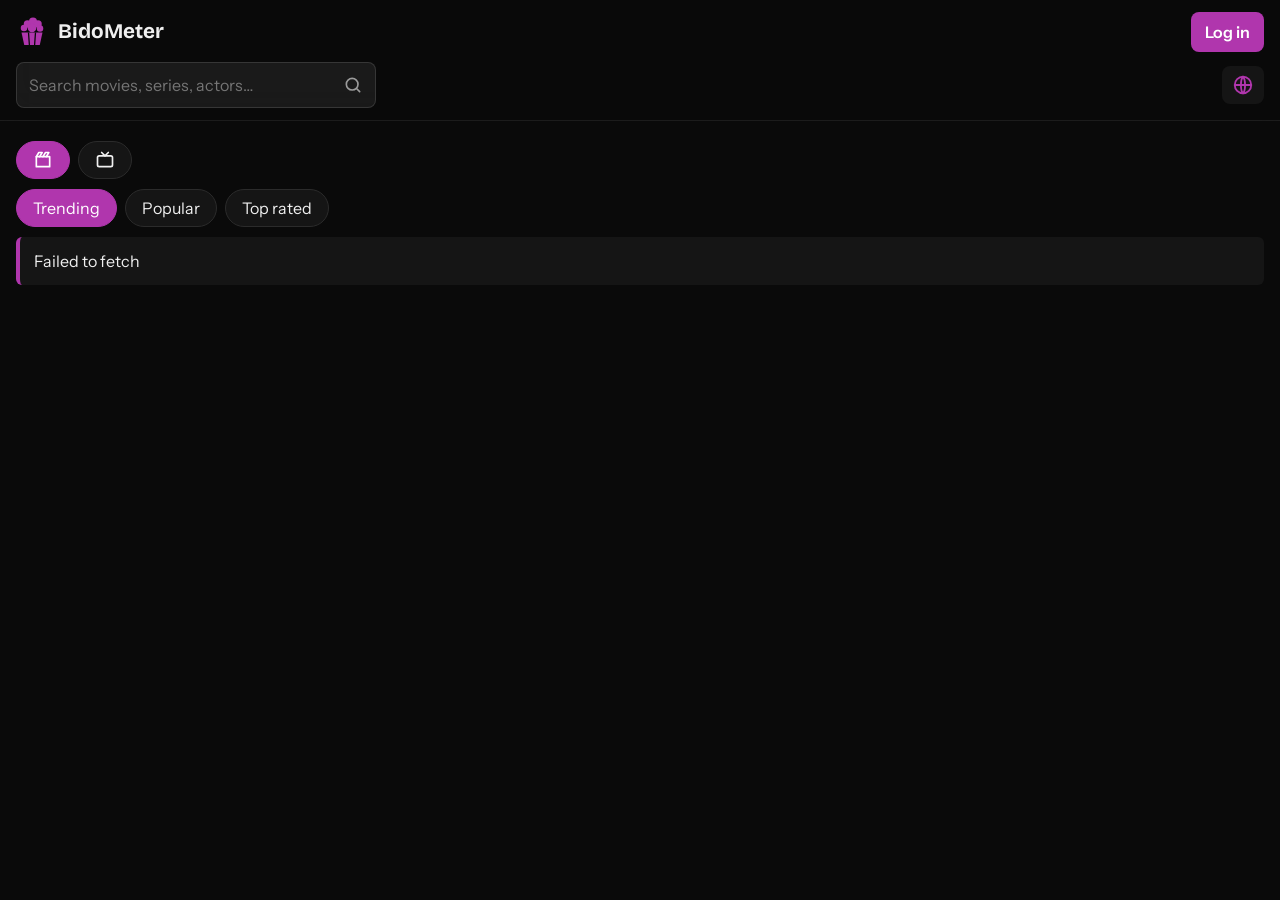
==== commit 62d8f2fd: "Modulation and filter/toggle additions" ====
--- a/index(backup).html
+++ b/index(backup).html
@@ -23,7 +23,7 @@
 button{cursor:pointer}
 :focus-visible{outline:2px solid var(--hot);outline-offset:2px}
 header{position:sticky;top:0;z-index:5;background:rgba(10,10,10,.55);-webkit-backdrop-filter:blur(18px) saturate(150%);backdrop-filter:blur(18px) saturate(150%);border-bottom:1px solid rgba(255,255,255,.08);padding:12px 16px;display:flex;flex-wrap:wrap;gap:10px;align-items:center}
-header h1{font-size:1.3rem;flex:1 1 100%}
+header h1{font-size:1.3rem;flex:1 1 auto;min-width:0}
 header form{flex:1 1 240px;display:flex;gap:6px}
 input{background:var(--card);border:1px solid var(--line);border-radius:8px;padding:10px 12px;width:100%}
 .btn{background:var(--hot);color:#fff;border:0;border-radius:8px;padding:10px 16px;font-weight:600}
@@ -32,7 +32,7 @@
 nav{display:flex;gap:4px}
 nav button{background:none;border:0;padding:8px 12px;border-radius:8px;color:var(--mute);font-weight:600}
 nav button.on{background:var(--card);color:var(--hot)}
-main{max-width:1100px;margin:0 auto;padding:20px 16px 60px}
+main{max-width:none;margin:0;padding:20px 16px 60px}
 .grid{display:grid;grid-template-columns:repeat(auto-fill,minmax(150px,1fr));gap:16px}
 .poster{background:var(--card);border:1px solid var(--line);border-radius:10px;overflow:hidden;text-align:left;padding:0;display:block;width:100%}
 .poster img,.ph{width:100%;aspect-ratio:2/3;object-fit:cover;display:grid;place-items:center;background:var(--card);color:var(--mute)}
@@ -265,13 +265,64 @@
   .duo{display:grid;grid-template-columns:1fr 1fr;gap:20px;align-items:start}
   .duo .hero{height:520px}
 }
+.dot{position:absolute;top:1px;right:1px;min-width:16px;height:16px;padding:0 4px;border-radius:8px;background:var(--hot);color:#fff;font-size:.65rem;display:grid;place-items:center}
+nav button{position:relative}
+.uav{flex:none;display:inline-grid;place-items:center;width:38px;height:38px;border-radius:50%;background:linear-gradient(135deg,rgba(176,54,173,.5),rgba(176,54,173,.15));border:1px solid rgba(176,54,173,.5);color:#fff;font-weight:700}
+.uav.lg{width:72px;height:72px;font-size:1.8rem;margin:0 auto 10px}
+.ul{border:1px solid var(--line);border-radius:10px;overflow:hidden;margin-top:14px}
+.urow{display:flex;align-items:center;gap:12px;width:100%;padding:10px 14px;border:0;border-bottom:1px solid var(--line);background:none;color:var(--ink);text-align:left}
+.urow:last-child{border-bottom:0}
+.urow:hover{background:var(--card)}
+.urow .un{flex:1;min-width:0;font-weight:600;overflow:hidden;text-overflow:ellipsis}
+.urow .go{color:var(--mute);font-size:1.3rem}
+.arow{display:flex;align-items:center;gap:12px;padding:10px 14px;border-bottom:1px solid var(--line);flex-wrap:wrap}
+.arow:last-child{border-bottom:0}
+.arow .un{flex:1;min-width:120px;font-weight:600}
+.arow .un small{display:block;color:var(--mute);font-weight:400}
+.abt{display:flex;gap:8px;flex-wrap:wrap}
+.acc{text-align:center;padding:24px 0}
+.acc .msg{text-align:left;max-width:460px;margin:12px auto}
+.aform{max-width:380px;margin-top:14px}
+.aform label{display:block;margin:12px 0 4px}
+.aform .btn{margin-top:14px}
+.lst .arow .btn{padding:8px 14px}
+nav{flex-wrap:wrap}
+@media(max-width:560px){nav{flex:1 1 100%;gap:0;justify-content:space-between}nav button{padding:8px 6px}}
+@media(max-width:380px){nav button{padding:8px 3px}}
+@media(max-width:560px){header.few form{flex:1 1 120px;min-width:0}header.few nav{flex:0 0 auto;gap:2px}header.few nav button{padding:8px 10px}}
+#authm{position:fixed;inset:0;z-index:50;background:rgba(0,0,0,.72);display:grid;place-items:center;padding:16px;overflow:auto}
+.amc{position:relative;width:100%;max-width:380px;background:var(--bg);border:1px solid var(--line);border-radius:14px;padding:22px 20px 20px}
+.amc .chips{margin:4px 44px 6px 0}
+.amc .aform{margin-top:6px}
+@media(min-width:561px){header form{flex:0 1 360px}header nav{margin-left:auto}}
+/* frosted-glass pop-ups: film, actor and log-in windows */
+#modal{background:rgba(6,6,10,.5)}
+.sheet{background:rgba(22,22,28,.58);-webkit-backdrop-filter:blur(24px) saturate(150%);backdrop-filter:blur(24px) saturate(150%);border:1px solid rgba(255,255,255,.14);box-shadow:0 20px 60px rgba(0,0,0,.45)}
+#authm{background:rgba(6,6,10,.5)}
+.amc{background:rgba(22,22,28,.58);-webkit-backdrop-filter:blur(24px) saturate(150%);backdrop-filter:blur(24px) saturate(150%);border:1px solid rgba(255,255,255,.14);box-shadow:0 20px 60px rgba(0,0,0,.45)}
+.sheet .rate,.sheet .wbody,.sheet .kwd,.sheet .msg{background:rgba(255,255,255,.07)}
+.sheet .x,.amc .x{background:rgba(255,255,255,.1)}
+.sheet input,.amc input{background:rgba(255,255,255,.08);border-color:rgba(255,255,255,.14)}
+.htop{flex:1 1 100%;display:flex;align-items:center;gap:10px;min-width:0}
+header h1 .brand{overflow:hidden;text-overflow:ellipsis;white-space:nowrap}
+#hacct{display:flex;align-items:center;gap:8px;flex:none}
+.hu{display:flex;align-items:center;gap:8px;background:rgba(255,255,255,.07);border:1px solid rgba(255,255,255,.12);border-radius:22px;padding:3px 14px 3px 4px;color:var(--ink);font-weight:600}
+.hu .uav{width:28px;height:28px;font-size:.85rem}
+.hu .hn{max-width:150px;overflow:hidden;text-overflow:ellipsis;white-space:nowrap}
+.hb{display:inline-flex;align-items:center;gap:8px;padding:8px 14px}
+.hb svg{width:18px;height:18px}
+@media(max-width:480px){.hb .lt{display:none}header.in .hb{padding:8px 10px}.hu .hn{max-width:96px}}
+@media(max-width:430px){header.in .brand{display:none}}
+.accf{max-width:420px;margin:20px auto 0;text-align:left}
+.accf .aform{max-width:none;margin:0;padding:0 14px 14px}
+.msg.ok{border-left-color:#3ecf8e}
 </style>
 </head>
 <body>
 <header>
-  <h1><svg class="logo" viewBox="0 0 64 64" aria-hidden="true"><mask id="pm"><rect width="64" height="64" fill="#fff"/><path d="M25 33L26.8 58M39 33L37.2 58" stroke="#000" stroke-width="2.6"/></mask>
-<g fill="currentColor"><circle cx="16" cy="24" r="6.5"/><circle cx="23" cy="16" r="7.5"/><circle cx="34" cy="11" r="8"/><circle cx="44" cy="16" r="7.5"/><circle cx="48" cy="25" r="6.5"/><circle cx="32" cy="24" r="8.5"/><path mask="url(#pm)" d="M11 33h42l-5.5 25h-31z"/></g></svg>BidoMeter</h1>
-  <form id="sf"><input id="q" placeholder="Search a movie or series to add…" aria-label="Search movies and series"><button class="sbtn" aria-label="Search" title="Search"><svg viewBox="0 0 24 24" fill="none" stroke="currentColor" stroke-width="2" stroke-linecap="round" stroke-linejoin="round"><circle cx="11" cy="11" r="7"/><path d="M20 20l-3.5-3.5"/></svg></button></form>
+  <div class="htop"><h1><svg class="logo" viewBox="0 0 64 64" aria-hidden="true"><mask id="pm"><rect width="64" height="64" fill="#fff"/><path d="M25 33L26.8 58M39 33L37.2 58" stroke="#000" stroke-width="2.6"/></mask>
+<g fill="currentColor"><circle cx="16" cy="24" r="6.5"/><circle cx="23" cy="16" r="7.5"/><circle cx="34" cy="11" r="8"/><circle cx="44" cy="16" r="7.5"/><circle cx="48" cy="25" r="6.5"/><circle cx="32" cy="24" r="8.5"/><path mask="url(#pm)" d="M11 33h42l-5.5 25h-31z"/></g></svg><span class="brand">BidoMeter</span></h1><div id="hacct"></div></div>
+  <form id="sf"><input id="q" placeholder="Search movies, series, actors…" aria-label="Search movies, series and actors"><button class="sbtn" aria-label="Search" title="Search"><svg viewBox="0 0 24 24" fill="none" stroke="currentColor" stroke-width="2" stroke-linecap="round" stroke-linejoin="round"><circle cx="11" cy="11" r="7"/><path d="M20 20l-3.5-3.5"/></svg></button></form>
   <nav id="nav"></nav>
 </header>
 <main id="main"></main>
@@ -300,22 +351,103 @@
 const CATS=[['story','Story'],['prod','Quality'],['perf','Performance'],['like','BidoMeter']];
 
 const sbOn=()=>cfg.sbUrl&&cfg.sbKey;
-const sbH=()=>({apikey:cfg.sbKey,...(cfg.sbKey.startsWith('eyJ')?{Authorization:'Bearer '+cfg.sbKey}:{}),'Content-Type':'application/json'});
+/* ---------- accounts: guests, users (approved by the admin) and the admin ---------- */
+let SESS=load('sess'),PROF=null,PENDING=0,RP=null;
+/* Usernames become username@AUTH_DOMAIN inside Supabase Auth. No email is ever sent (keep "Confirm email" OFF in Supabase).
+   Supabase only accepts domains that can receive mail (they need MX records), so a made-up domain is rejected.
+   Use a domain you own if you have one. Do not change it once people have created accounts, or they will not be able to log in. */
+const AUTH_DOMAIN='gmail.com';
+const authEmail=u=>`${u.toLowerCase()}@${AUTH_DOMAIN}`;
+const authPass=(u,pin)=>`${pin}-${u.toLowerCase()}-bidometer`;
+const qzKey=()=>'quiz_'+(SESS?.user?.id||'x');
+const role=()=>PROF?(PROF.approved?PROF.role:'pending'):'guest';
+const canUse=()=>{const r=role();return r==='user'||r==='admin'};
+const isAdmin=()=>role()==='admin';
+const sbH=()=>{
+  const tok=SESS?.access_token;
+  return{apikey:cfg.sbKey,...(tok?{Authorization:'Bearer '+tok}:(cfg.sbKey.startsWith('eyJ')?{Authorization:'Bearer '+cfg.sbKey}:{})),'Content-Type':'application/json'};
+};
+function setSess(d){
+  SESS={access_token:d.access_token,refresh_token:d.refresh_token,expires_at:d.expires_at||Math.floor(Date.now()/1000)+(d.expires_in||3600),user:{id:d.user.id,email:d.user.email}};
+  save('sess',SESS);
+}
+function clearSess(){SESS=null;PROF=null;try{localStorage.removeItem('sess')}catch{}}
+async function authCall(path,body){
+  const r=await fetch(cfg.sbUrl+'/auth/v1'+path,{method:'POST',headers:{apikey:cfg.sbKey,'Content-Type':'application/json'},body:JSON.stringify(body)});
+  const d=await r.json().catch(()=>({}));
+  if(!r.ok)throw new Error(d.msg||d.error_description||d.message||`Request failed (${r.status})`);
+  return d;
+}
+function refreshSess(){
+  if(RP)return RP;
+  RP=(async()=>{
+    if(!SESS?.refresh_token)return false;
+    try{setSess(await authCall('/token?grant_type=refresh_token',{refresh_token:SESS.refresh_token}));return true}
+    catch{clearSess();return false}
+  })().finally(()=>{RP=null});
+  return RP;
+}
+async function sbf(path,o={}){
+  const go=()=>fetch(cfg.sbUrl+path,{method:o.method||'GET',headers:{...sbH(),...(o.headers||{})},body:o.body});
+  let r=await go();
+  if(r.status===401&&SESS&&await refreshSess())r=await go();
+  return r;
+}
+async function loadProfile(){
+  PROF=null;if(!SESS)return;
+  try{const r=await sbf(`/rest/v1/profiles?id=eq.${SESS.user.id}&select=*`);if(r.ok)PROF=(await r.json())[0]||null}catch{}
+}
+async function doSignUp(u,pin){
+  let d;
+  try{d=await authCall('/signup',{email:authEmail(u),password:authPass(u,pin),data:{username:u.toLowerCase()}})}
+  catch(e){throw new Error(/already|registered|exists|database error/i.test(e.message)?'That username is taken.':/rate limit/i.test(e.message)?'Supabase is trying to send a confirmation email. The admin needs to turn off “Confirm email” in Supabase (Authentication → Sign In / Providers → Email) and then try again.':e.message)}
+  if(!d.access_token)throw new Error('The account was created, but Supabase still wants email confirmation. Turn off “Confirm email” in Authentication → Sign In / Providers → Email, then ask the admin to remove this account and try again.');
+  setSess(d);
+}
+/* The login address is fixed when an account is created, so a member can change the username shown on the site
+   without touching the sign-in itself. This looks up the address that belongs to a username. */
+async function loginEmail(u){
+  try{
+    const r=await fetch(cfg.sbUrl+'/rest/v1/rpc/auth_email_for',{method:'POST',headers:{apikey:cfg.sbKey,'Content-Type':'application/json'},body:JSON.stringify({u})});
+    if(r.ok)return await r.json();   // null = unknown username
+  }catch{}
+  return authEmail(u);               // the SQL for renaming is not installed yet: usernames still match their login address
+}
+async function myEmail(){
+  if(SESS?.user?.email)return SESS.user.email;
+  const r=await fetch(cfg.sbUrl+'/auth/v1/user',{headers:sbH()});const d=await r.json().catch(()=>({}));
+  if(!d.email)throw new Error('Could not read your account.');
+  SESS.user.email=d.email;save('sess',SESS);return d.email;
+}
+async function doSignIn(u,pin){
+  try{
+    const email=await loginEmail(u);
+    if(!email)throw new Error('Invalid login credentials');
+    setSess(await authCall('/token?grant_type=password',{email,password:authPass(email.split('@')[0],pin)}));
+  }
+  catch(e){throw new Error(/invalid login|credentials/i.test(e.message)?'Wrong username or PIN.':/not confirmed/i.test(e.message)?'This account was never activated. Ask the admin to remove it so you can create it again.':e.message)}
+}
+async function doSignOut(){
+  try{await fetch(cfg.sbUrl+'/auth/v1/logout',{method:'POST',headers:sbH()})}catch{}
+  clearSess();USERS=null;VU=null;VIEWU=null;await afterAuth('public');
+}
+
+/* ---------- your library (one row per user and title) ---------- */
 async function dbAll(){
-  if(!sbOn())return load('lib')||[];
-  const r=await fetch(cfg.sbUrl+'/rest/v1/movies?select=*&order=created_at.desc',{headers:sbH()});
+  if(!SESS)return[];
+  const r=await sbf(`/rest/v1/movies?select=*&user_id=eq.${SESS.user.id}&order=created_at.desc`);
   if(!r.ok)throw new Error('Supabase: '+r.status);
   return r.json();
 }
 async function dbSave(m){
-  if(!sbOn()){all=all.filter(x=>x.id!==m.id);all.unshift(m);save('lib',all);split();return}
-  const r=await fetch(cfg.sbUrl+'/rest/v1/movies',{method:'POST',headers:{...sbH(),Prefer:'resolution=merge-duplicates'},body:JSON.stringify(m)});
+  if(!canUse())throw new Error('Your account has not been approved yet.');
+  const r=await sbf('/rest/v1/movies?on_conflict=user_id,id',{method:'POST',headers:{Prefer:'resolution=merge-duplicates'},body:JSON.stringify({...m,user_id:SESS.user.id})});
   if(!r.ok)throw new Error('Supabase: '+r.status);
   all=await dbAll();split();
 }
 async function dbDel(id){
-  if(!sbOn()){all=all.filter(x=>x.id!==id);save('lib',all);split();return}
-  await fetch(cfg.sbUrl+'/rest/v1/movies?id=eq.'+id,{method:'DELETE',headers:sbH()});
+  const r=await sbf(`/rest/v1/movies?id=eq.${id}&user_id=eq.${SESS.user.id}`,{method:'DELETE'});
+  if(!r.ok)throw new Error('Supabase: '+r.status);
   all=await dbAll();split();
 }
 
@@ -337,21 +469,36 @@
 
 /* ---------- views ---------- */
 const IC={
+ public:'<circle cx="12" cy="12" r="9"/><path d="M3 12h18M12 3c3 3 3 15 0 18M12 3c-3 3-3 15 0 18"/>',
+ users:'<circle cx="9" cy="8" r="3.5"/><path d="M2.5 20c0-3.5 3-6 6.5-6s6.5 2.5 6.5 6"/><circle cx="17" cy="9" r="2.5"/><path d="M17 14c2.8 0 4.5 2 4.5 5"/>',
+ admin:'<path d="M12 3l8 3v6c0 5-3.5 8-8 9-4.5-1-8-4-8-9V6z"/><path d="M9 12l2 2 4-4"/>',
+ account:'<circle cx="12" cy="8" r="4"/><path d="M4 21c0-4 4-6 8-6s8 2 8 6"/>',
+ login:'<path d="M15 3h4a2 2 0 0 1 2 2v14a2 2 0 0 1-2 2h-4M10 17l5-5-5-5M15 12H3"/>',
  dashboard:'<rect x="3" y="3" width="7" height="9" rx="1"/><rect x="14" y="3" width="7" height="5" rx="1"/><rect x="14" y="12" width="7" height="9" rx="1"/><rect x="3" y="16" width="7" height="5" rx="1"/>',
  library:'<rect x="3" y="3" width="18" height="18" rx="2"/><path d="M7 3v18M17 3v18M3 8h4M3 12h18M3 16h4M17 8h4M17 16h4"/>',
  watch:'<path d="M6 3h12v18l-6-4-6 4z"/>',
  quiz:'<rect x="2" y="7" width="20" height="11" rx="5"/><path d="M7 10v5M4.5 12.5h5"/><circle cx="16" cy="11.5" r=".8"/><circle cx="18.5" cy="13.5" r=".8"/>',
  stats:'<path d="M3 3v18h18"/><path d="M8 17v-5M13 17V8M18 17v-9"/>',
  board:'<path d="M8 21h8M12 17v4M7 4h10v5a5 5 0 0 1-10 0zM17 5h3v2a3 3 0 0 1-3 3M7 5H4v2a3 3 0 0 0 3 3"/>'};
+function tabs(){
+  const t=[['public','Public']];
+  if(canUse())t.push(['dashboard','Dashboard'],['library','Library'],['watch','To Watch'],['board','Leaderboard'],['stats','Statistics'],['quiz','Quiz'],['users','Users']);
+  if(isAdmin())t.push(['admin','Admin']);
+  return t;
+}
 function nav(){
-  $('#nav').innerHTML=[['dashboard','Dashboard'],['library','Library'],['watch','To Watch'],['board','Leaderboard'],['stats','Statistics'],['quiz','Quiz']]
-   .map(([k,l])=>`<button class="${view===k?'on':''}" data-v="${k}" aria-label="${l}" title="${l}"><svg viewBox="0 0 24 24" fill="none" stroke="currentColor" stroke-width="2" stroke-linecap="round" stroke-linejoin="round">${IC[k]}</svg></button>`).join('');
-}
-$('#nav').onclick=e=>{const b=e.target.closest('[data-v]');if(b){view=b.dataset.v;render();window.scrollTo(0,0)}};
+  const sv='viewBox="0 0 24 24" fill="none" stroke="currentColor" stroke-width="2" stroke-linecap="round" stroke-linejoin="round"';
+  const hd=document.querySelector('header');hd.classList.toggle('few',tabs().length<=3);hd.classList.toggle('in',!!PROF);
+  $('#hacct').innerHTML=PROF
+    ?`<button class="hu" data-hv title="Your account">${avatar(PROF.username)}<span class="hn">@${esc(PROF.username)}</span></button><button class="btn ghost hb" data-hout aria-label="Log out" title="Log out"><svg viewBox="0 0 24 24" fill="none" stroke="currentColor" stroke-width="2" stroke-linecap="round" stroke-linejoin="round"><path d="M9 21H5a2 2 0 0 1-2-2V5a2 2 0 0 1 2-2h4M16 17l5-5-5-5M21 12H9"/></svg><span class="lt">Log out</span></button>`
+    :'<button class="btn hb" data-login>Log in</button>';
+  $('#nav').innerHTML=tabs().map(([k,l])=>`<button class="${view===k||(k==='users'&&view==='ulib')?'on':''}" data-v="${k}" aria-label="${l}" title="${l}"><svg ${sv}>${IC[k==='account'&&!PROF?'login':k]}</svg>${k==='admin'&&PENDING?`<span class="dot">${PENDING}</span>`:''}</button>`).join('');
+}
+$('#nav').onclick=e=>{const b=e.target.closest('[data-v]');if(b){if(b.dataset.v==='account'&&!PROF){openAuth('in');return}view=b.dataset.v;render();window.scrollTo(0,0)}};
 $('#sf').onsubmit=e=>{e.preventDefault();const q=$('#q').value.trim();if(!q)return;SQ={q,type:'multi',page:1,data:null};window.scrollTo(0,0);runSearch()};
 function card(m){
   if(m.person)return `<button class="poster" data-a="${m.id}">${m.photo?`<img loading="lazy" src="${m.photo}" alt="">`:'<div class="ph">No photo</div>'}<div>${esc(m.title)}<small>${m.dept==='Acting'?'Actor':esc(m.dept)}</small></div></button>`;
-  const w=all.find(x=>x.id===m.id);
+  const w=(CSRC||all).find(x=>x.id===m.id);
   const yr=(m.year||(m.release_date||'').slice(0,4)||'');
   const poster=m.poster||(m.poster_path?IMG+'w342'+m.poster_path:'');
   const avg=w?(CRS==='imdb'?(w.imdb_rating?'IMDb '+w.imdb_rating:null):CRS==='tmdb'?(w.tmdb_rating?'TMDB '+w.tmdb_rating:null):(avgOf(w)?'★ '+avgOf(w):null)):null;
@@ -415,12 +562,13 @@
 function listHTML(items){
   return`<div class="lst"><div class="lrow lh"><span>Title</span><span>Year</span><span>Type</span><span style="text-align:right">Rating</span></div>${items.map(m=>`<button class="lrow" data-m="${m.id}"><span class="lt">${esc(m.title)}</span><span class="ly">${esc(m.year||'')}</span><span class="lk">${m.id<0?'Series':'Movie'}</span><span class="lr score">${rtxt(m)||'–'}</span></button>`).join('')}</div>`;
 }
-function library(){
+function library(src){
+  const L=src||lib;
   const el=$('#main');
-  const gs=[...new Set(lib.flatMap(m=>(m.genres||'').split(', ').filter(Boolean)))].sort();
+  const gs=[...new Set(L.flatMap(m=>(m.genres||'').split(', ').filter(Boolean)))].sort();
   const sel=(k,opts)=>`<select data-f="${k}">${opts.map(([v,l])=>`<option value="${esc(v)}"${String(F[k])===String(v)?' selected':''}>${esc(l)}</option>`).join('')}</select>`;
-  const yrs=[...new Set(lib.map(m=>m.year).filter(Boolean))].sort().reverse();
-  el.innerHTML=`<h2>Watched <span id="cnt"></span></h2><div class="lbar"><button class="btn ghost ftb" id="ft" aria-expanded="${fOpen}" aria-controls="fp"><svg viewBox="0 0 24 24" fill="none" stroke="currentColor" stroke-width="2" stroke-linecap="round" stroke-linejoin="round"><path d="M3 5h18l-7 8v6l-4 2v-8z"/></svg>Filters <span class="fb" id="fb" hidden>0</span></button><div class="vt"><button data-vw="grid" class="${LV==='grid'?'on':''}" aria-label="Picture view" title="Picture view"><svg viewBox="0 0 24 24" fill="none" stroke="currentColor" stroke-width="2" stroke-linecap="round" stroke-linejoin="round"><rect x="3" y="3" width="7" height="7" rx="1"/><rect x="14" y="3" width="7" height="7" rx="1"/><rect x="3" y="14" width="7" height="7" rx="1"/><rect x="14" y="14" width="7" height="7" rx="1"/></svg></button><button data-vw="list" class="${LV==='list'?'on':''}" aria-label="List view" title="List view"><svg viewBox="0 0 24 24" fill="none" stroke="currentColor" stroke-width="2" stroke-linecap="round" stroke-linejoin="round"><path d="M8 6h13M8 12h13M8 18h13M3 6h.01M3 12h.01M3 18h.01"/></svg></button></div></div><div class="filters" id="fp"${fOpen?'':' hidden'}>
+  const yrs=[...new Set(L.map(m=>m.year).filter(Boolean))].sort().reverse();
+  el.innerHTML=`<h2>${src?`<button class="bk" data-au="back:">‹ Users</button> ${esc('@'+VU.name)}’s library`:'Watched'} <span id="cnt"></span></h2><div class="lbar"><button class="btn ghost ftb" id="ft" aria-expanded="${fOpen}" aria-controls="fp"><svg viewBox="0 0 24 24" fill="none" stroke="currentColor" stroke-width="2" stroke-linecap="round" stroke-linejoin="round"><path d="M3 5h18l-7 8v6l-4 2v-8z"/></svg>Filters <span class="fb" id="fb" hidden>0</span></button><div class="vt"><button data-vw="grid" class="${LV==='grid'?'on':''}" aria-label="Picture view" title="Picture view"><svg viewBox="0 0 24 24" fill="none" stroke="currentColor" stroke-width="2" stroke-linecap="round" stroke-linejoin="round"><rect x="3" y="3" width="7" height="7" rx="1"/><rect x="14" y="3" width="7" height="7" rx="1"/><rect x="3" y="14" width="7" height="7" rx="1"/><rect x="14" y="14" width="7" height="7" rx="1"/></svg></button><button data-vw="list" class="${LV==='list'?'on':''}" aria-label="List view" title="List view"><svg viewBox="0 0 24 24" fill="none" stroke="currentColor" stroke-width="2" stroke-linecap="round" stroke-linejoin="round"><path d="M8 6h13M8 12h13M8 18h13M3 6h.01M3 12h.01M3 18h.01"/></svg></button></div></div><div class="filters" id="fp"${fOpen?'':' hidden'}>
    <label>Type${sel('type',[['all','All'],['movie','Movies'],['tv','Series']])}</label>
    <label>Genre${sel('genre',[['all','All genres'],...gs.map(g=>[g,g])])}</label>
    <label>Release year${sel('year',[['all','All years'],...yrs.map(y=>[y,y])])}</label>
@@ -434,22 +582,22 @@
   const by={recent:()=>0,az:(a,b)=>a.title.localeCompare(b.title),za:(a,b)=>b.title.localeCompare(a.title),
     new:(a,b)=>num(b.year)-num(a.year),old:(a,b)=>num(a.year)-num(b.year),};
   const paint=()=>{
-    const l=lib.filter(m=>(F.type==='all'||(F.type==='tv')===(m.id<0))&&(F.genre==='all'||(m.genres||'').split(', ').includes(F.genre))
+    const l=L.filter(m=>(F.type==='all'||(F.type==='tv')===(m.id<0))&&(F.genre==='all'||(m.genres||'').split(', ').includes(F.genre))
       &&(F.year==='all'||m.year===F.year)).sort((a,b)=>(F.rating==='none'?0:rv(b)-rv(a))||by[F.sort](a,b));
-    $('#cnt').textContent=`(${l.length}${l.length!==lib.length?' of '+lib.length:''})`;
+    $('#cnt').textContent=`(${l.length}${l.length!==L.length?' of '+L.length:''})`;
     const per=LV==='list'?50:24,pages=Math.max(1,Math.ceil(l.length/per));libPage=Math.min(libPage,pages);PG=n=>{libPage=n;paint()};
     const nf=Object.keys(F0).filter(k=>F[k]!==F0[k]).length;$('#fb').textContent=nf;$('#fb').hidden=!nf;
-    CRS=F.rating==='none'?'mine':F.rating;
-    $('#res').innerHTML=l.length?`${LV==='list'?listHTML(l.slice((libPage-1)*per,libPage*per)):`<div class="grid">${l.slice((libPage-1)*per,libPage*per).map(card).join('')}</div>`}${pager(libPage,pages)}`:`<p class="empty">${lib.length?'No titles match these filters.':'Nothing here yet. Search for a movie or series above to log your first one.'}</p>`;
-    CRS='mine';
+    CRS=F.rating==='none'?'mine':F.rating;CSRC=src||null;
+    $('#res').innerHTML=l.length?`${LV==='list'?listHTML(l.slice((libPage-1)*per,libPage*per)):`<div class="grid">${l.slice((libPage-1)*per,libPage*per).map(card).join('')}</div>`}${pager(libPage,pages)}`:`<p class="empty">${L.length?'No titles match these filters.':(src?'This library is empty.':'Nothing here yet. Search for a movie or series above to log your first one.')}</p>`;
+    CRS='mine';CSRC=null;
   };
   $('.filters').oninput=e=>{const k=e.target.dataset.f;if(!k)return;F[k]=e.target.value;libPage=1;paint()};
-  $('#rs').onclick=()=>{Object.assign(F,F0);libPage=1;library()};
+  $('#rs').onclick=()=>{Object.assign(F,F0);libPage=1;library(src)};
   $('#ft').onclick=()=>{fOpen=!fOpen;$('#fp').hidden=!fOpen;$('#ft').setAttribute('aria-expanded',fOpen)};
-  el.querySelectorAll('[data-vw]').forEach(b=>b.onclick=()=>{LV=b.dataset.vw;save('lview',LV);libPage=1;library()});
+  el.querySelectorAll('[data-vw]').forEach(b=>b.onclick=()=>{LV=b.dataset.vw;save('lview',LV);libPage=1;library(src)});
   paint();
 }
-let CRS='mine',LV=load('lview')==='list'?'list':'grid',fOpen=false,pgBoard=1,libPage=1,wlPage=1,PG=null,SQ={q:'',type:'multi',page:1,data:null};
+let CSRC=null,CRS='mine',LV=load('lview')==='list'?'list':'grid',fOpen=false,pgBoard=1,libPage=1,wlPage=1,PG=null,SQ={q:'',type:'multi',page:1,data:null};
 function pager(cur,total,k='pg'){
   if(total<2)return'';
   const nums=[...new Set([1,total,cur-1,cur,cur+1])].filter(n=>n>=1&&n<=total).sort((x,y)=>x-y);
@@ -621,7 +769,7 @@
   $('#st-load').textContent=miss?`${miss} title${miss===1?'':'s'} could not be loaded and ${miss===1?'is':'are'} left out of watch time and countries. Reopen this tab to try again.`:'';
 }
 /* ---------- quiz ---------- */
-let QZ=load('quiz')||{best:{},hist:[]},QS={screen:'pick'},QT=0,KWC=load('kwc')||{};
+let QZ=load(qzKey())||{best:{},hist:[]},QS={screen:'pick'},QT=0,KWC=load('kwc')||{};
 const ROUNDS=10,NEED=8;
 const rnd=a=>a[Math.floor(Math.random()*a.length)];
 const shuf=a=>{a=[...a];for(let i=a.length-1;i>0;i--){const j=Math.floor(Math.random()*(i+1));[a[i],a[j]]=[a[j],a[i]]}return a};
@@ -751,7 +899,7 @@
   QS.newBest=sc>b.score;
   QZ.best[m]={score:Math.max(b.score,sc),streak:Math.max(b.streak,QS.maxStreak)};
   QZ.hist.unshift({m,sc,at:Date.now()});QZ.hist=QZ.hist.slice(0,20);
-  save('quiz',QZ);QS.screen='end';drawEnd();
+  save(qzKey(),QZ);QS.screen='end';drawEnd();
 }
 function drawPlay(){
   const q=QS.q,M=MODES[QS.mode],el=$('#main'),done=QS.answered;
@@ -801,9 +949,214 @@
   else if(a==='again')startGame(QS.mode);
   else if(a==='quit'||a==='menu'){clearInterval(QT);QS={screen:'pick'};drawPick()}
 }
+/* ---------- public dashboard, account, members and admin screens ---------- */
+let PB={type:'movie',kind:'trending',page:1},ACCMSG='',AUTHM='in',USERS=null,UQ='',VU=null,VIEWU=null;
+const avatar=n=>`<span class="uav">${esc((n||'?')[0].toUpperCase())}</span>`;
+function ratePrompt(){
+  return`<div class="rate"><h3 style="margin-top:0">Rate and save titles</h3><p class="meta">${PROF?'Your account is waiting for the admin to approve it. After that you can rate titles, keep a To Watch list, play games and see your statistics.':'Log in to rate this title, add it to your To Watch list, play the games and see your statistics.'}</p>${PROF?'':'<button class="btn" data-login>Log in or create an account</button>'}</div>`;
+}
+function viewedLine(id){
+  if(view!=='ulib'||!VU)return'';
+  const x=VU.rows.find(r=>r.id===id);if(!x)return'';
+  return`<p class="meta">@${esc(VU.name)} rated this <span class="score">★ ${avgOf(x)}</span> · ${CATS.map(([k,l])=>`${l} ${x.ratings[k]}`).join(' · ')}</p>`;
+}
+document.addEventListener('click',e=>{
+  const g=e.target.closest('[data-go]');if(!g)return;
+  view=g.dataset.go;lockTop=true;closeM();
+});
+
+async function publicView(){
+  const el=$('#main'),T=[['movie','Movies'],['tv','Series']];
+  const kinds=PB.type==='person'?[['popular','Popular']]:[['trending','Trending'],['popular','Popular'],['top','Top rated']];
+  if(!kinds.some(k=>k[0]===PB.kind))PB.kind=kinds[0][0];
+  const sv='viewBox="0 0 24 24" fill="none" stroke="currentColor" stroke-width="2" stroke-linecap="round" stroke-linejoin="round"';
+  el.innerHTML=`<div class="chips tabs">${T.map(([k,l])=>`<button class="chip${PB.type===k?' on':''}" data-au="pbt:${k}" aria-label="${l}" title="${l}"><svg ${sv}>${TI[k]}</svg></button>`).join('')}</div>
+   <div class="chips">${kinds.map(([k,l])=>`<button class="chip${PB.kind===k?' on':''}" data-au="pbk:${k}">${l}</button>`).join('')}</div>
+   <div id="pbres"><p class="empty">Loading…</p></div>`;
+  const path=PB.type==='person'?`/person/popular?page=${PB.page}`:PB.kind==='trending'?`/trending/${PB.type}/week?page=${PB.page}`:`/${PB.type}/${PB.kind==='top'?'top_rated':'popular'}?page=${PB.page}`;
+  let d;
+  try{d=await tmdb(path)}catch(err){if(view==='public')$('#pbres').innerHTML=`<div class="msg">${esc(err.message)}</div>`;return}
+  if(view!=='public'||!$('#pbres'))return;
+  const items=d.results.map(r=>normS(r,PB.type)).filter(Boolean);
+  PG=n=>{PB.page=n;publicView()};
+  $('#pbres').innerHTML=`<div class="grid">${items.map(card).join('')}</div>${pager(PB.page,Math.min(d.total_pages||1,500))}`;
+}
+
+/* ---------- log in / create account pop-up ---------- */
+const am=document.createElement('div');am.id='authm';am.hidden=true;document.body.appendChild(am);
+let authLocked=false;
+function authForm(){
+  const up=AUTHM==='up';
+  return`<div class="chips"><button class="chip${!up?' on':''}" data-amode="in">Log in</button><button class="chip${up?' on':''}" data-amode="up">Create account</button></div>
+   <form id="af" class="aform">
+     <label>Username<input id="a-user" autocomplete="username" autocapitalize="off" autocorrect="off" spellcheck="false" maxlength="20" placeholder="3–20 letters, numbers or _"></label>
+     <label>4-digit PIN<input id="a-pin" type="password" inputmode="numeric" pattern="[0-9]*" maxlength="4" autocomplete="${up?'new-password':'current-password'}" placeholder="••••"></label>
+     ${up?'<label>Repeat PIN<input id="a-pin2" type="password" inputmode="numeric" pattern="[0-9]*" maxlength="4" autocomplete="new-password" placeholder="••••"></label><p class="meta">A new account has to be approved by the admin before you can rate titles, keep a To Watch list, play games or see statistics.</p>':''}
+     <button class="btn" id="a-go">${up?'Create account':'Log in'}</button><p class="meta" id="a-err"></p>
+   </form>`;
+}
+function drawAuth(){
+  am.innerHTML=`<div class="amc" role="dialog" aria-modal="true" aria-label="Log in or create an account"><button class="x" data-acl aria-label="Close">✕</button>${authForm()}</div>`;
+  $('#af').onsubmit=async e=>{
+    e.preventDefault();
+    const up=AUTHM==='up',u=$('#a-user').value.trim(),pin=$('#a-pin').value.trim(),err=t=>{$('#a-err').textContent=t};
+    if(!/^[a-z0-9_]{3,20}$/i.test(u)){err('Username: 3–20 letters, numbers or underscores.');return}
+    if(!/^\d{4}$/.test(pin)){err('The PIN must be exactly 4 digits.');return}
+    if(up&&pin!==$('#a-pin2').value.trim()){err('The two PINs do not match.');return}
+    $('#a-go').disabled=true;err('');
+    try{
+      if(up)await doSignUp(u,pin);else await doSignIn(u,pin);
+      closeAuth();
+      if($('#modal').classList.contains('open'))closeM();   // leave the film page that asked you to log in
+      await afterAuth();
+    }catch(ex){err(ex.message);$('#a-go').disabled=false}
+  };
+}
+function openAuth(mode){
+  if(mode)AUTHM=mode;
+  drawAuth();am.hidden=false;
+  if(lockY===null){lockPage();authLocked=true}
+  const i=$('#a-user');if(i)i.focus();
+}
+function closeAuth(){
+  am.hidden=true;am.innerHTML='';
+  if(authLocked){unlockPage();authLocked=false}
+}
+am.addEventListener('click',e=>{
+  if(e.target===am||e.target.closest('[data-acl]')){closeAuth();return}
+  const m=e.target.closest('[data-amode]');if(m){AUTHM=m.dataset.amode;drawAuth();const i=$('#a-user');if(i)i.focus()}
+});
+document.addEventListener('click',e=>{
+  if(e.target.closest('[data-login]'))openAuth('in');
+  else if(e.target.closest('[data-hv]')){view='account';render();window.scrollTo(0,0)}
+  else if(e.target.closest('[data-hout]'))doSignOut();
+});
+
+function accountView(){
+  const el=$('#main');
+  if(PROF){
+    const pend=!PROF.approved,note=ACCMSG;ACCMSG='';
+    el.innerHTML=`<h2>Account</h2><div class="acc">${avatar(PROF.username).replace('uav','uav lg')}<h3>@${esc(PROF.username)}</h3>
+     <p class="meta">${isAdmin()?'Admin':pend?'Waiting for approval':'Member'}</p>
+     ${note?`<div class="msg ok">${esc(note)}</div>`:''}
+     ${pend?'<div class="msg">Your account is waiting for the admin to approve it. Until then you can browse the Public dashboard and watch through the links.</div><button class="btn" data-au="refresh:">Check again</button>':''}
+     <div class="accf">
+      <details class="kwd"><summary>Change username</summary>
+       <form id="cu-form" class="aform"><label>New username<input id="cu-name" autocomplete="off" autocapitalize="off" autocorrect="off" spellcheck="false" maxlength="20" placeholder="3–20 letters, numbers or _"></label>
+        <button class="btn">Save username</button><p class="meta" id="cu-msg"></p></form></details>
+      <details class="kwd"><summary>Change PIN</summary>
+       <form id="cp-form" class="aform"><label>Current PIN<input id="cp-old" type="password" inputmode="numeric" pattern="[0-9]*" maxlength="4" autocomplete="current-password" placeholder="••••"></label>
+        <label>New PIN<input id="cp-new" type="password" inputmode="numeric" pattern="[0-9]*" maxlength="4" autocomplete="new-password" placeholder="••••"></label>
+        <label>Repeat new PIN<input id="cp-new2" type="password" inputmode="numeric" pattern="[0-9]*" maxlength="4" autocomplete="new-password" placeholder="••••"></label>
+        <button class="btn">Save PIN</button><p class="meta" id="cp-msg"></p></form></details>
+     </div></div>`;
+    const say=(id,t)=>{const m=$(id);if(m){m.textContent=t;m.style.color='var(--red)'}};
+    $('#cu-form').onsubmit=async e=>{
+      e.preventDefault();
+      const nn=$('#cu-name').value.trim(),btn=$('#cu-form .btn');
+      if(!/^[a-z0-9_]{3,20}$/i.test(nn)){say('#cu-msg','Username: 3–20 letters, numbers or underscores.');return}
+      if(nn.toLowerCase()===PROF.username.toLowerCase()){say('#cu-msg','That is already your username.');return}
+      btn.disabled=true;
+      try{
+        const r=await sbf('/rest/v1/rpc/change_username',{method:'POST',body:JSON.stringify({new_name:nn})});
+        if(!r.ok){
+          const d=await r.json().catch(()=>({}));
+          throw new Error(/taken|unique|duplicate/i.test(JSON.stringify(d))?'That username is taken.':r.status===404?'The database needs the latest SQL first (Part 3 in supabase-accounts.sql).':(d.message||'Could not change the username.'));
+        }
+        await loadProfile();USERS=null;ACCMSG=`Your username is now @${PROF.username}.`;nav();accountView();
+      }catch(ex){say('#cu-msg',ex.message);btn.disabled=false}
+    };
+    $('#cp-form').onsubmit=async e=>{
+      e.preventDefault();
+      const cur=$('#cp-old').value.trim(),n1=$('#cp-new').value.trim(),n2=$('#cp-new2').value.trim(),btn=$('#cp-form .btn');
+      if(!/^\d{4}$/.test(cur)||!/^\d{4}$/.test(n1)){say('#cp-msg','PINs must be exactly 4 digits.');return}
+      if(n1!==n2){say('#cp-msg','The two new PINs do not match.');return}
+      if(n1===cur){say('#cp-msg','The new PIN is the same as the current one.');return}
+      btn.disabled=true;
+      try{
+        const email=await myEmail(),h=email.split('@')[0];
+        try{await authCall('/token?grant_type=password',{email,password:authPass(h,cur)})}catch{throw new Error('Your current PIN is wrong.')}
+        const put=()=>fetch(cfg.sbUrl+'/auth/v1/user',{method:'PUT',headers:sbH(),body:JSON.stringify({password:authPass(h,n1),current_password:authPass(h,cur)})});
+        let r=await put();
+        if(r.status===401&&await refreshSess())r=await put();
+        if(!r.ok){const d=await r.json().catch(()=>({}));throw new Error(d.msg||d.message||'Could not change the PIN.')}
+        ACCMSG='Your PIN was changed.';accountView();
+      }catch(ex){say('#cp-msg',ex.message);btn.disabled=false}
+    };
+    return;
+  }
+  el.innerHTML=`<h2>Account</h2><p class="meta">Log in to rate titles, keep a To Watch list, play games and see your statistics.</p><button class="btn" data-login>Log in or create account</button>`;
+}
+
+async function usersView(){
+  const el=$('#main');
+  el.innerHTML=`<h2>Users</h2><p class="meta">Find other members and see what they have watched.</p><input id="usq" placeholder="Search by username…" value="${esc(UQ)}" autocomplete="off"><div id="ulist"><p class="empty">Loading…</p></div>`;
+  $('#usq').oninput=e=>{UQ=e.target.value;drawUsers()};
+  if(!USERS){
+    const r=await sbf('/rest/v1/profiles?approved=eq.true&select=id,username,role&order=username.asc');
+    USERS=r.ok?await r.json():[];
+  }
+  if(view==='users')drawUsers();
+}
+function drawUsers(){
+  const box=$('#ulist');if(!box)return;
+  const q=fold(UQ).trim(),list=(USERS||[]).filter(u=>u.id!==SESS?.user.id&&fold(u.username).includes(q));
+  box.innerHTML=list.length?`<div class="ul">${list.map(u=>`<button class="urow" data-au="viewlib:${u.id}" data-name="${esc(u.username)}">${avatar(u.username)}<span class="un">@${esc(u.username)}</span>${u.role==='admin'?'<span class="badge">Admin</span>':''}<span class="go">›</span></button>`).join('')}</div>`:'<p class="meta">No members found.</p>';
+}
+async function openUserLib(id,name){
+  $('#main').innerHTML='<p class="empty">Loading…</p>';
+  const r=await sbf(`/rest/v1/movies?user_id=eq.${id}&select=*&order=created_at.desc`);
+  const rows=r.ok?(await r.json()).filter(isW):[];
+  VU={id,name,rows};VIEWU=VU;libPage=1;view='ulib';render();window.scrollTo(0,0);
+}
+
+async function adminView(){
+  const el=$('#main');el.innerHTML='<h2>Admin</h2><p class="empty">Loading…</p>';
+  const r=await sbf('/rest/v1/profiles?select=*&order=created_at.asc');
+  if(view!=='admin')return;
+  if(!r.ok){el.innerHTML=`<h2>Admin</h2><div class="msg">Could not load the members (${r.status}).</div>`;return}
+  const rows=await r.json(),pend=rows.filter(x=>!x.approved),mem=rows.filter(x=>x.approved);
+  PENDING=pend.length;nav();
+  const dt=u=>u.created_at?new Date(u.created_at).toLocaleDateString('en',{month:'short',day:'numeric',year:'numeric'}):'';
+  const row=(u,btns)=>`<div class="arow">${avatar(u.username)}<span class="un">@${esc(u.username)}<small>Joined ${esc(dt(u))}</small></span>${u.role==='admin'?'<span class="badge">Admin</span>':''}<span class="abt">${btns}</span></div>`;
+  el.innerHTML=`<h2>Admin</h2>
+   <h3 class="hh">Waiting for approval (${pend.length})</h3>${pend.length?`<div class="lst">${pend.map(u=>row(u,`<button class="btn" data-au="approve:${u.id}">Approve</button><button class="btn ghost" data-au="reject:${u.id}" data-name="${esc(u.username)}">Reject</button>`)).join('')}</div>`:'<p class="meta">No accounts are waiting.</p>'}
+   <h3 class="hh">Members (${mem.length})</h3><div class="lst">${mem.map(u=>row(u,u.id===SESS.user.id?'<span class="meta">You</span>':`<button class="btn ghost" data-au="remove:${u.id}" data-name="${esc(u.username)}">Remove</button>`)).join('')}</div>`;
+}
+
+async function authClick(b){
+  const [a,v]=b.dataset.au.split(':'),name=b.dataset.name;
+  if(a==='mode'){AUTHM=v;accountView()}
+  else if(a==='pbt'){PB.type=v;PB.page=1;PB.kind='trending';publicView()}
+  else if(a==='pbk'){PB.kind=v;PB.page=1;publicView()}
+  else if(a==='signout')await doSignOut();
+  else if(a==='refresh')await afterAuth('account');
+  else if(a==='viewlib')openUserLib(v,name);
+  else if(a==='back'){view='users';render()}
+  else if(a==='approve'){
+    const r=await sbf(`/rest/v1/profiles?id=eq.${v}`,{method:'PATCH',body:JSON.stringify({approved:true})});
+    if(!r.ok){alert(`Could not approve (${r.status}).`);return}
+    USERS=null;adminView();
+  }else if(a==='reject'||a==='remove'){
+    if(!confirm(a==='reject'?`Reject and delete the account “${name}”?`:`Remove “${name}” and everything they rated?`))return;
+    const r=await sbf('/rest/v1/rpc/admin_delete_user',{method:'POST',body:JSON.stringify({target:v})});
+    if(!r.ok){alert(`Could not remove the account (${r.status}).`);return}
+    USERS=null;adminView();
+  }
+}
+
 function render(){
+  const NL=['dashboard','library','watch','board','stats','quiz','users','ulib'];
+  if(NL.includes(view)&&!canUse())view='public';
+  if(view==='admin'&&!isAdmin())view='public';
+  if(view==='ulib'&&!VU)view='users';
   Object.values(H).forEach(h=>clearInterval(h.t));clearInterval(QT);nav();const el=$('#main');
   if(view==='dashboard')dash();
+  else if(view==='public')publicView();
+  else if(view==='account')accountView();
+  else if(view==='admin')adminView();
+  else if(view==='users')usersView();
+  else if(view==='ulib')library(VU.rows);
   else if(view==='library')library();
   else if(view==='watch')watchView();
   else if(view==='stats')statsView();
@@ -819,6 +1172,7 @@
   }
 }
 $('#main').onclick=e=>{
+  const au=e.target.closest('[data-au]');if(au){authClick(au);return}
   const kc=e.target.closest('[data-kw]');if(kc){SQ.type='keyword';SQ.kw={ids:[+kc.dataset.kw],label:kc.dataset.kn};SQ.page=1;runSearch();return}
   const z=e.target.closest('[data-qz]');if(z){quizClick(z);return}
   const t=e.target.closest('[data-t]');if(t){SQ.type=t.dataset.t;SQ.kw=null;SQ.page=1;runSearch();return}
@@ -858,33 +1212,31 @@
   else{depth=0;doClose()}
 });
 $('#modal').onclick=e=>{if(e.target.id==='modal')closeM()};
-document.addEventListener('keydown',e=>{if(e.key==='Escape'&&lb.hidden)closeM()});
+document.addEventListener('keydown',e=>{if(e.key==='Escape'&&lb.hidden){if(!am.hidden)closeAuth();else closeM()}});
 
 /* ---------- Watch Now: your own list of sites ---------- */
 let sitesSb=false,STARCOL=true;   // sitesSb: Supabase "sites" table reachable; STARCOL: it has the "starred" column
 async function sbPostSites(arr){
   const map=x=>STARCOL?{id:x.id,name:x.name,url:x.url,starred:!!x.starred}:{id:x.id,name:x.name,url:x.url};
-  const go=()=>fetch(cfg.sbUrl+'/rest/v1/sites',{method:'POST',headers:{...sbH(),Prefer:'resolution=merge-duplicates'},body:JSON.stringify(arr.map(map))});
+  const go=()=>sbf('/rest/v1/sites',{method:'POST',headers:{Prefer:'resolution=merge-duplicates'},body:JSON.stringify(arr.map(map))});
   let r=await go();
   if(!r.ok&&r.status===400&&STARCOL){STARCOL=false;r=await go()}   // column not added yet: keep going without it
   return r;
 }
 async function sitesLoad(){
   const local=load('sites')||[];
-  if(!sbOn()){SITES=local;return}
   try{
-    const r=await fetch(cfg.sbUrl+'/rest/v1/sites?select=*&order=created_at.asc',{headers:sbH()});
+    const r=await sbf('/rest/v1/sites?select=*&order=created_at.asc');
     if(!r.ok)throw new Error(r.status);
     const rows=await r.json();sitesSb=true;
     if(rows.length)STARCOL='starred' in rows[0];
-    if(!rows.length&&local.length){   // first time: copy the sites saved in this browser up to Supabase
-      await sbPostSites(local);SITES=local;
-    }else{
+    if(!rows.length&&local.length&&isAdmin()){await sbPostSites(local);SITES=local}   // first time: copy the admin's old local sites up
+    else{
       const lm=Object.fromEntries(local.map(x=>[x.id,!!x.starred]));
       SITES=rows.map(x=>({id:x.id,name:x.name,url:x.url,starred:STARCOL?!!x.starred:!!lm[x.id]}));
     }
     save('sites',SITES);
-  }catch{SITES=local;sitesSb=false}
+  }catch{SITES=isAdmin()?local:[];sitesSb=false}
 }
 async function sitesPutMany(arr){
   if(!sitesSb)return;
@@ -898,7 +1250,7 @@
 }
 async function sitesDel(id){
   if(!sitesSb)return;
-  const r=await fetch(cfg.sbUrl+'/rest/v1/sites?id=eq.'+encodeURIComponent(id),{method:'DELETE',headers:sbH()});
+  const r=await sbf('/rest/v1/sites?id=eq.'+encodeURIComponent(id),{method:'DELETE'});
   if(!r.ok)throw new Error(`Could not delete from Supabase (${r.status}).`);
 }
 const WREG='PH';   // region used for the official streaming info (JustWatch data via TMDB)
@@ -913,20 +1265,24 @@
 }
 const WSV='viewBox="0 0 24 24" fill="none" stroke="currentColor" stroke-width="2" stroke-linecap="round" stroke-linejoin="round"';
 function wnBody(m){
-  const rows=[...SITES].sort((a,b)=>(b.starred?1:0)-(a.starred?1:0)).map(s=>`<div class="wrow${s.starred?' pref':''}"><a class="wl" href="${esc(siteLink(s,m))}" target="_blank" rel="noopener noreferrer"><b>${esc(s.name)}</b><small>${esc(hostOf(s.url))}${hasTpl(s.url)?'':' · searched through Google'}</small></a>
-    <button class="wi wstar${s.starred?' on':''}" data-ws="star:${s.id}" aria-pressed="${!!s.starred}" aria-label="${s.starred?'Remove preferred mark from':'Mark as preferred:'} ${esc(s.name)}" title="${s.starred?'Preferred (tap to unmark)':'Mark as preferred'}"><svg viewBox="0 0 24 24" fill="${s.starred?'currentColor':'none'}" stroke="currentColor" stroke-width="2" stroke-linecap="round" stroke-linejoin="round"><path d="M12 2.5l2.9 6 6.6.9-4.8 4.6 1.2 6.5L12 17.4 6.1 20.5l1.2-6.5L2.5 9.4l6.6-.9z"/></svg></button>
+  const adm=isAdmin();
+  const star=on=>`<svg viewBox="0 0 24 24" fill="${on?'currentColor':'none'}" stroke="currentColor" stroke-width="2" stroke-linecap="round" stroke-linejoin="round"><path d="M12 2.5l2.9 6 6.6.9-4.8 4.6 1.2 6.5L12 17.4 6.1 20.5l1.2-6.5L2.5 9.4l6.6-.9z"/></svg>`;
+  const rows=[...SITES].sort((a,b)=>(b.starred?1:0)-(a.starred?1:0)).map(s=>`<div class="wrow${s.starred?' pref':''}"><a class="wl" href="${esc(siteLink(s,m))}" target="_blank" rel="noopener noreferrer"><b>${esc(s.name)}</b><small>${esc(hostOf(s.url))}${hasTpl(s.url)?'':' · searched through Google'}</small></a>${adm?`
+    <button class="wi wstar${s.starred?' on':''}" data-ws="star:${s.id}" aria-pressed="${!!s.starred}" aria-label="${s.starred?'Remove preferred mark from':'Mark as preferred:'} ${esc(s.name)}" title="${s.starred?'Preferred (tap to unmark)':'Mark as preferred'}">${star(!!s.starred)}</button>
     <button class="wi" data-ws="edit:${s.id}" aria-label="Edit ${esc(s.name)}" title="Edit"><svg ${WSV}><path d="M4 20h4L19 9l-4-4L4 16z"/></svg></button>
-    <button class="wi" data-ws="del:${s.id}" aria-label="Delete ${esc(s.name)}" title="Delete"><svg ${WSV}><path d="M3 6h18M8 6V4h8v2M6 6l1 14h10l1-14"/></svg></button></div>`).join('');
+    <button class="wi" data-ws="del:${s.id}" aria-label="Delete ${esc(s.name)}" title="Delete"><svg ${WSV}><path d="M3 6h18M8 6V4h8v2M6 6l1 14h10l1-14"/></svg></button>`:(s.starred?`<span class="wi wstar on" title="Preferred" aria-label="Preferred">${star(true)}</span>`:'')}</div>`).join('');
   const cur=WF&&WF.id?SITES.find(x=>x.id===WF.id)||{}:{};
-  const form=WF?`<div class="wform"><label>Name<input id="wn-name" value="${esc(cur.name||'')}" placeholder="Any name you like"></label>
+  const form=!adm?'':WF?`<div class="wform"><label>Name<input id="wn-name" value="${esc(cur.name||'')}" placeholder="Any name you like"></label>
     <label>Link<input id="wn-url" value="${esc(cur.url||'')}" placeholder="https://site.com/search?q={query}" inputmode="url" autocapitalize="off" autocorrect="off" spellcheck="false"></label>
     <p class="meta">To search automatically, search any word on the site, copy the address of the results page, and replace that word with <code>{query}</code>. If you paste just the site address, it is searched through Google instead. Also available: <code>{year}</code>, <code>{slug}</code>, <code>{imdb}</code>.</p>
     <div class="acts"><button class="btn" data-ws="save:">Save</button><button class="btn ghost" data-ws="cancel:">Cancel</button></div><p class="meta" id="wn-err"></p></div>`
     :'<button class="btn ghost" data-ws="add:">+ Add site</button>';
-  return `${WP}${rows||(WF?'':'<p class="meta">No sites yet. Add the sites you use and they will open already searching for this title.</p>')}${form}${sbOn()&&!sitesSb?'<p class="meta">These sites are saved on this device only. Create the sites table in Supabase to sync them.</p>':(sitesSb&&!STARCOL?'<p class="meta">Stars are saved on this device only. Add the starred column in Supabase to sync them.</p>':'')}`;
+  const empty=adm?'No sites yet. Add the sites you use and they will open already searching for this title.':'No watch links have been added yet.';
+  const note=adm?(sbOn()&&!sitesSb?'<p class="meta">These sites are saved on this device only. Create the sites table in Supabase to sync them.</p>':(sitesSb&&!STARCOL?'<p class="meta">Stars are saved on this device only. Add the starred column in Supabase to sync them.</p>':'')):'';
+  return `${WP}${rows||(WF?'':`<p class="meta">${empty}</p>`)}${form}${note}`;
 }
 document.addEventListener('click',async e=>{
-  const b=e.target.closest('[data-ws]');if(!b)return;
+  const b=e.target.closest('[data-ws]');if(!b||!isAdmin())return;
   const [a,id]=b.dataset.ws.split(':');
   const err=t=>{const x=$('#wn-err');if(x)x.textContent=t;else alert(t)};
   try{
@@ -992,17 +1348,17 @@
       ${m.tmdb_rating?`<span class="badge">TMDB <span class="score">${m.tmdb_rating}</span></span>`:''}
       ${m.director?`<span class="badge">${tv?'Created by':'Dir.'} ${esc(m.director)}</span>`:''}
       ${imdbId?`<a class="badge" style="color:var(--hot)" target="_blank" rel="noopener" href="https://www.imdb.com/title/${imdbId}/">View on IMDb</a>`:''}</div>
-      <details class="wnow" id="wn"><summary>▶ Watch Now</summary><div class="wbody" id="wnb">${wnBody(m)}</div></details>
+      ${viewedLine(id)}<details class="wnow" id="wn"><summary>▶ Watch Now</summary><div class="wbody" id="wnb">${wnBody(m)}</div></details>
       <p class="clip">${esc(m.overview)}</p><button class="vm">View more</button>
       <details class="kwd mkw" id="maw"><summary>Awards</summary><div class="v">${awH}</div></details>${kwH}</div></div>
     ${shots.length?`<div class="strip wide">${shots.map(f=>`<img class="zm" loading="lazy" src="${IMG}w780${f}" data-full="${IMG}w1280${f}" alt="">`).join('')}</div>`:''}<h3>Cast</h3><div class="cast">${m.cast.map(a=>`<button data-a="${a.id}">${a.photo?`<img src="${a.photo}" alt="">`:'<div class="ph"></div>'}<span class="nm">${esc(a.name)}</span></button>`).join('')}</div>
-    <div class="rate"><h3 style="margin-top:0">${watched?'Your ratings':'Rate it to mark it as watched'}</h3>
+    ${canUse()?`<div class="rate"><h3 style="margin-top:0">${watched?'Your ratings':'Rate it to mark it as watched'}</h3>
     ${CATS.map(([k,l])=>`<div class="row"><span>${l}</span><span class="stars">${[1,2,3,4,5].map(n=>`<button data-k="${k}" data-n="${n}" aria-label="${n} stars" class="${(r[k]||0)>=n?'f':''}">★</button>`).join('')}</span></div>`).join('')}
-    <div class="acts"><button class="btn" id="add">${watched?'Update ratings':'Rate'}</button>${!saved?'<button class="btn ghost" id="wl">+ To Watch</button>':''}${saved?`<button class="btn danger ic" id="rm" aria-label="${watched?'Remove':'Remove from To Watch'}" title="${watched?'Remove':'Remove from To Watch'}"><svg viewBox="0 0 24 24" fill="none" stroke="currentColor" stroke-width="2" stroke-linecap="round" stroke-linejoin="round"><path d="M3 6h18M8 6V4h8v2M6 6l1 14h10l1-14M10 11v6M14 11v6"/></svg></button>`:''}</div></div>`);
+    <div class="acts"><button class="btn" id="add">${watched?'Update ratings':'Rate'}</button>${!saved?'<button class="btn ghost" id="wl">+ To Watch</button>':''}${saved?`<button class="btn danger ic" id="rm" aria-label="${watched?'Remove':'Remove from To Watch'}" title="${watched?'Remove':'Remove from To Watch'}"><svg viewBox="0 0 24 24" fill="none" stroke="currentColor" stroke-width="2" stroke-linecap="round" stroke-linejoin="round"><path d="M3 6h18M8 6V4h8v2M6 6l1 14h10l1-14M10 11v6M14 11v6"/></svg></button>`:''}</div></div>`:ratePrompt()}`);
     $('#sheet').querySelectorAll('.stars button').forEach(b=>b.onclick=()=>{r[b.dataset.k]=+b.dataset.n;paint()});
     $('#sheet').querySelectorAll('.cast button').forEach(b=>b.onclick=()=>openActor(+b.dataset.a));
     wireClips($('#sheet'));
-    $('#add').onclick=async()=>{
+    if($('#add'))$('#add').onclick=async()=>{
       if(CATS.some(([k])=>!r[k])){alert('Rate all four categories first.');return}
       m.ratings=r;try{await dbSave(m);saved=m;paint()}catch(e){alert(e.message)}};
     $('#wl')&&($('#wl').onclick=async()=>{m.ratings={};try{await dbSave(m);saved=m;paint()}catch(e){alert(e.message)}});
@@ -1136,13 +1492,25 @@
 });
 
 /* ---------- boot ---------- */
-async function boot(){
+async function reloadAll(){
+  if(SESS&&SESS.expires_at<Date.now()/1000+60)await refreshSess();
+  await loadProfile();
+  QZ=load(qzKey())||(isAdmin()&&load('quiz'))||{best:{},hist:[]};
   const sp=sitesLoad();
-  try{all=await dbAll()}catch(e){all=load('lib')||[];$('#main').innerHTML=`<div class="msg">${esc(e.message)}</div>`}
-  await sp;
-}
+  all=[];
+  if(canUse()){try{all=await dbAll()}catch(e){console.error(e)}}
+  split();await sp;
+  PENDING=0;
+  if(isAdmin()){try{const r=await sbf('/rest/v1/profiles?approved=eq.false&select=id');if(r.ok)PENDING=(await r.json()).length}catch{}}
+}
+async function afterAuth(go){
+  USERS=null;await reloadAll();
+  view=go==='account'&&PROF?'account':canUse()?(go&&go!=='public'?go:'dashboard'):(go==='public'||!PROF?'public':'account');
+  render();window.scrollTo(0,0);
+}
+async function boot(){await reloadAll()}
 if(history.state&&history.state.k)history.replaceState(null,'');
-boot().then(()=>{split();view='dashboard';render()});
+boot().then(()=>{split();view=canUse()?'dashboard':'public';render()});
 </script>
 </body>
 </html>
